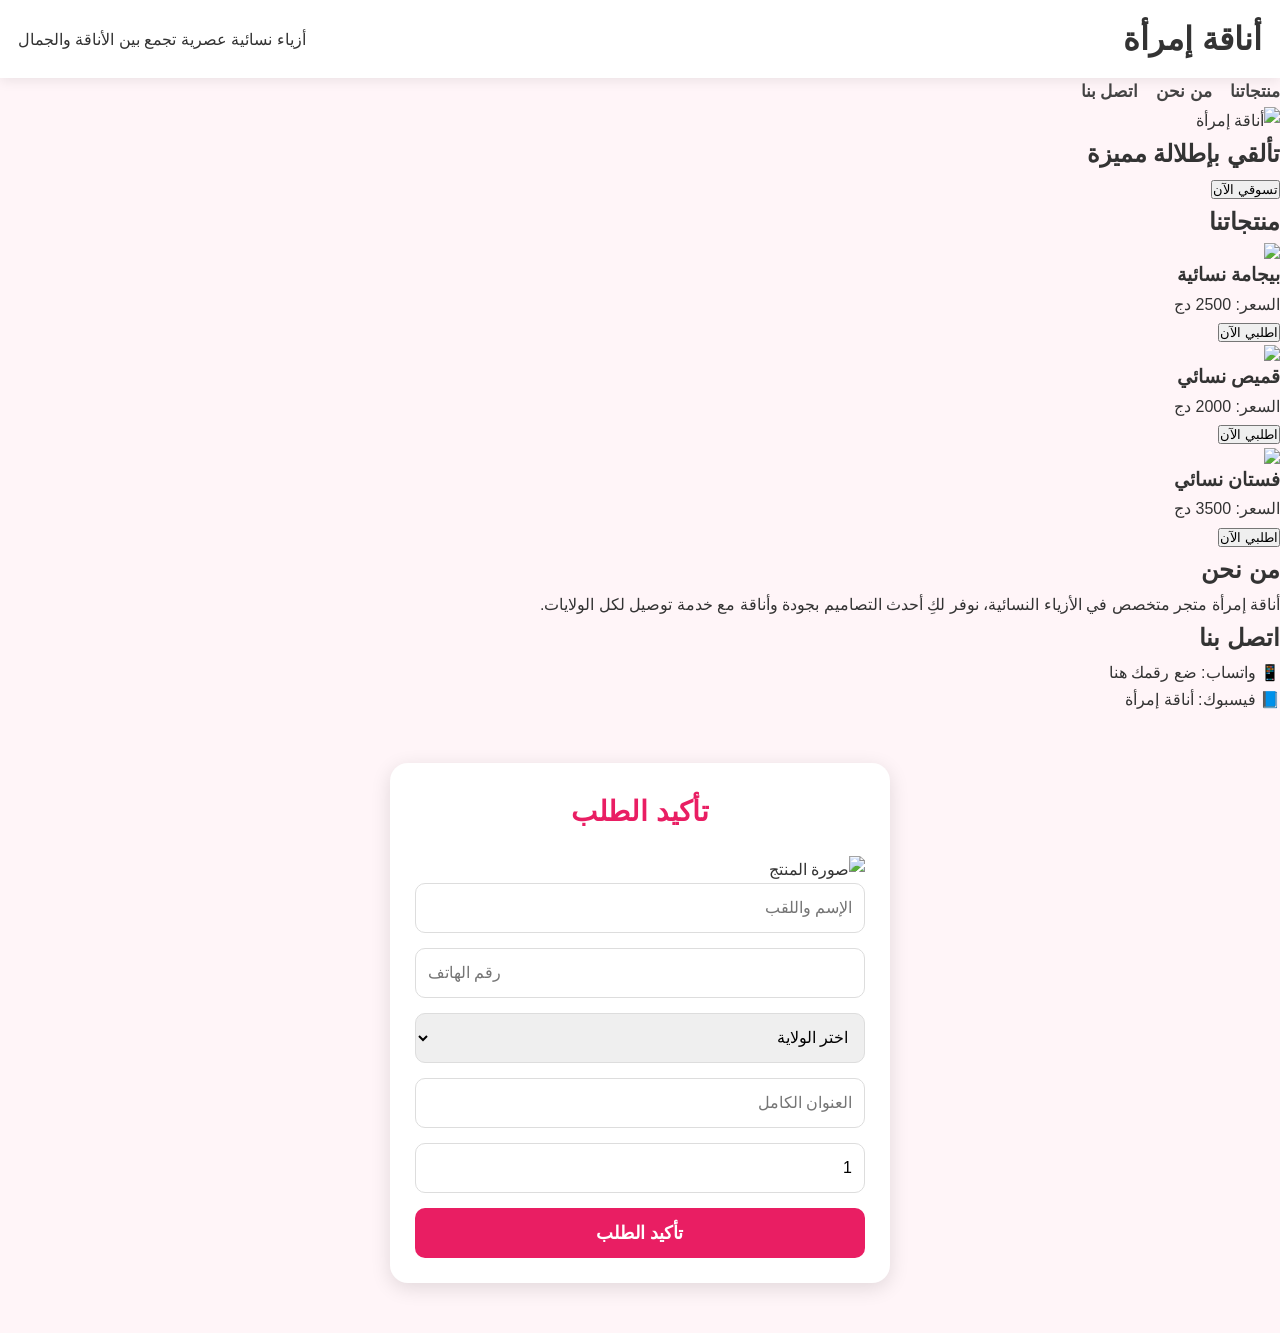
==== index.html @ 7400f2ed "Update index.html" ====
<!DOCTYPE html>
<html lang="ar" dir="rtl">

<head>
<meta charset="UTF-8">
<meta name="viewport" content="width=device-width, initial-scale=1.0">

<title>أناقة إمرأة</title>

<link rel="stylesheet" href="style.css">

</head>

<body>


<header class="header">

<h1>أناقة إمرأة</h1>

<p>
أزياء نسائية عصرية تجمع بين الأناقة والجمال
</p>

</header>



<nav>

<a href="#products">منتجاتنا</a>
<a href="#about">من نحن</a>
<a href="#contact">اتصل بنا</a>

</nav>



<section class="hero">

<img src="https://via.placeholder.com/600x400"
alt="أناقة إمرأة">

<h2>
تألقي بإطلالة مميزة
</h2>

<button onclick="goProducts()">
تسوقي الآن
</button>

</section>



<section id="products">

<h2>
منتجاتنا
</h2>


<div class="products-slider">


<div class="product-card">

<img src="https://via.placeholder.com/300">

<h3>
بيجامة نسائية
</h3>

<p>
السعر: 2500 دج
</p>

<button onclick="buy('بيجامة نسائية')">
اطلبي الآن
</button>

</div>


<div class="product-card">

<img src="https://via.placeholder.com/300">

<h3>
قميص نسائي
</h3>

<p>
السعر: 2000 دج
</p>

<button onclick="buy('قميص نسائي')">
اطلبي الآن
</button>

</div>


<div class="product-card">

<img src="https://via.placeholder.com/300">

<h3>
فستان نسائي
</h3>

<p>
السعر: 3500 دج
</p>

<button onclick="buy('فستان نسائي')">
اطلبي الآن
</button>

</div>


</div>

</section>
<section id="about" class="about">

<h2>من نحن</h2>

<p>
أناقة إمرأة متجر متخصص في الأزياء النسائية،
نوفر لكِ أحدث التصاميم بجودة وأناقة مع خدمة توصيل لكل الولايات.
</p>

</section>


<section id="contact" class="contact">

<h2>اتصل بنا</h2>

<p>📱 واتساب: ضع رقمك هنا</p>

<p>📘 فيسبوك: أناقة إمرأة</p>

</section>



<section id="order" class="order-box">

<h2>تأكيد الطلب</h2>


<img id="productImage"
src="https://via.placeholder.com/300"
alt="صورة المنتج">


<form id="orderForm">


<input type="text" id="name" placeholder="الإسم واللقب" required>


<input type="tel" id="phone" placeholder="رقم الهاتف" required>



<select id="wilaya" required>

<option value="">
اختر الولاية
</option>

<option>أدرار</option>
<option>الشلف</option>
<option>الأغواط</option>
<option>أم البواقي</option>
<option>باتنة</option>
<option>بجاية</option>
<option>بسكرة</option>
<option>بشار</option>
<option>البليدة</option>
<option>البويرة</option>
<option>تمنراست</option>
<option>تبسة</option>
<option>تلمسان</option>
<option>تيارت</option>
<option>تيزي وزو</option>
<option>الجزائر</option>
<option>الجلفة</option>
<option>جيجل</option>
<option>سطيف</option>
<option>سعيدة</option>
<option>سكيكدة</option>
<option>سيدي بلعباس</option>
<option>عنابة</option>
<option>قالمة</option>
<option>قسنطينة</option>
<option>المدية</option>
<option>مستغانم</option>
<option>المسيلة</option>
<option>معسكر</option>
<option>ورقلة</option>
<option>وهران</option>
<option>البيض</option>
<option>إليزي</option>
<option>برج بوعريريج</option>
<option>بومرداس</option>
<option>الطارف</option>
<option>تندوف</option>
<option>تيسمسيلت</option>
<option>الوادي</option>
<option>خنشلة</option>
<option>سوق أهراس</option>
<option>تيبازة</option>
<option>ميلة</option>
<option>عين الدفلى</option>
<option>النعامة</option>
<option>عين تموشنت</option>
<option>غرداية</option>
<option>غليزان</option>
<option>تيميمون</option>
<option>برج باجي مختار</option>
<option>أولاد جلال</option>
<option>بني عباس</option>
<option>عين صالح</option>
<option>عين قزام</option>
<option>تقرت</option>
<option>جانت</option>
<option>المغير</option>
<option>المنيعة</option>

</select>



<input type="text" id="address" placeholder="العنوان الكامل" required>


<input type="number" id="quantity" placeholder="الكمية" value="1" required>



<input type="hidden" id="product">



<button type="submit">
تأكيد الطلب
</button>


</form>


<!-- رسالة النجاح ستظهر هنا كنافذة فوق الاستمارة -->
<div id="successMessage">
✅ تم إرسال طلبك بنجاح
<br>
سنتصل بك قريباً
</div>


</section>
---- style.css ----
/* ===== إعدادات عامة ===== */

*{
    margin:0;
    padding:0;
    box-sizing:border-box;
    font-family:'Cairo',sans-serif;
}

body{
    background:#fff5f8;
    color:#333;
    direction:rtl;
    line-height:1.7;
}

img{
    max-width:100%;
    display:block;
}

a{
    text-decoration:none;
}

/* ===== الهيدر الجديد ===== */

header{
    position:sticky;
    top:0;
    z-index:1000;
    background:#fff;
    display:flex;
    justify-content:space-between;
    align-items:center;
    padding:12px 18px;
    box-shadow:0 3px 12px rgba(0,0,0,.08);
}

.logo h1{
    color:#e91e63;
    font-size:28px;
    margin:0;
    line-height:1;
}

.logo span{
    color:#777;
    font-size:13px;
}

nav{
    display:flex;
    gap:18px;
}

nav a{
    color:#444;
    font-size:17px;
    font-weight:700;
    transition:.3s;
}

nav a:hover{
    color:#e91e63;
}

@media (max-width:768px){

header{
    flex-direction:column;
    gap:10px;
}

nav{
    width:100%;
    justify-content:space-around;
    flex-wrap:wrap;
}

nav a{
    font-size:15px;
}
}

.thumbs{
    display:flex;
    flex-direction:column;
    gap:10px;
}

.thumbs img{
    width:80px;
    height:100px;
    object-fit:cover;
    border-radius:10px;
    cursor:pointer;
    border:2px solid transparent;
    transition:.3s;
}

.thumbs img:hover{
    border-color:#e91e63;
}

.main-image img{
    border-radius:18px;
    box-shadow:0 10px 25px rgba(0,0,0,.15);
}

.info h1{
    font-size:42px;
    margin-bottom:10px;
}

.price{
    color:#e91e63;
    font-size:36px;
    font-weight:bold;
    margin:20px 0;
}

.old-price{
    color:#999;
    text-decoration:line-through;
    margin-right:10px;
}
/* ===== استمارة الطلب ===== */

.order-box,
#order{
    width:90%;
    max-width:500px;
    margin:50px auto;
    background:#fff;
    padding:25px;
    border-radius:18px;
    box-shadow:0 5px 20px rgba(0,0,0,.12);
}

.order-box h2,
#order h2{
    text-align:center;
    color:#e91e63;
    margin-bottom:20px;
    font-size:28px;
}

#order form{
    display:flex;
    flex-direction:column;
    gap:15px;
}

#order input,
#order select{
    width:100%;
    height:50px;
    padding:12px;
    border:1px solid #ddd;
    border-radius:10px;
    font-size:16px;
    outline:none;
    transition:.3s;
}

#order input:focus,
#order select:focus{
    border-color:#e91e63;
}

#order button{
    width:100%;
    height:50px;
    background:#e91e63;
    color:#fff;
    border:none;
    border-radius:10px;
    font-size:18px;
    font-weight:bold;
    cursor:pointer;
    transition:.3s;
}

#order button:hover{
    background:#c2185b;
}

/* ===== رسالة النجاح ===== */

#successMessage{
    display:none;
    margin-top:20px;
    padding:20px;
    background:#e8ffe8;
    color:#28a745;
    text-align:center;
    border-radius:15px;
    font-size:20px;
    font-weight:bold;
}

/* ===== الفوتر ===== */

footer{
    margin-top:

.buy-btn{
    width:100%;
    padding:16px;
    border:none;
    border-radius:12px;
    background:#e91e63;
    color:#fff;
    font-size:20px;
    font-weight:bold;
    cursor:pointer;
    transition:.3s;
}

.buy-btn:hover{
    background:#c2185b;
}
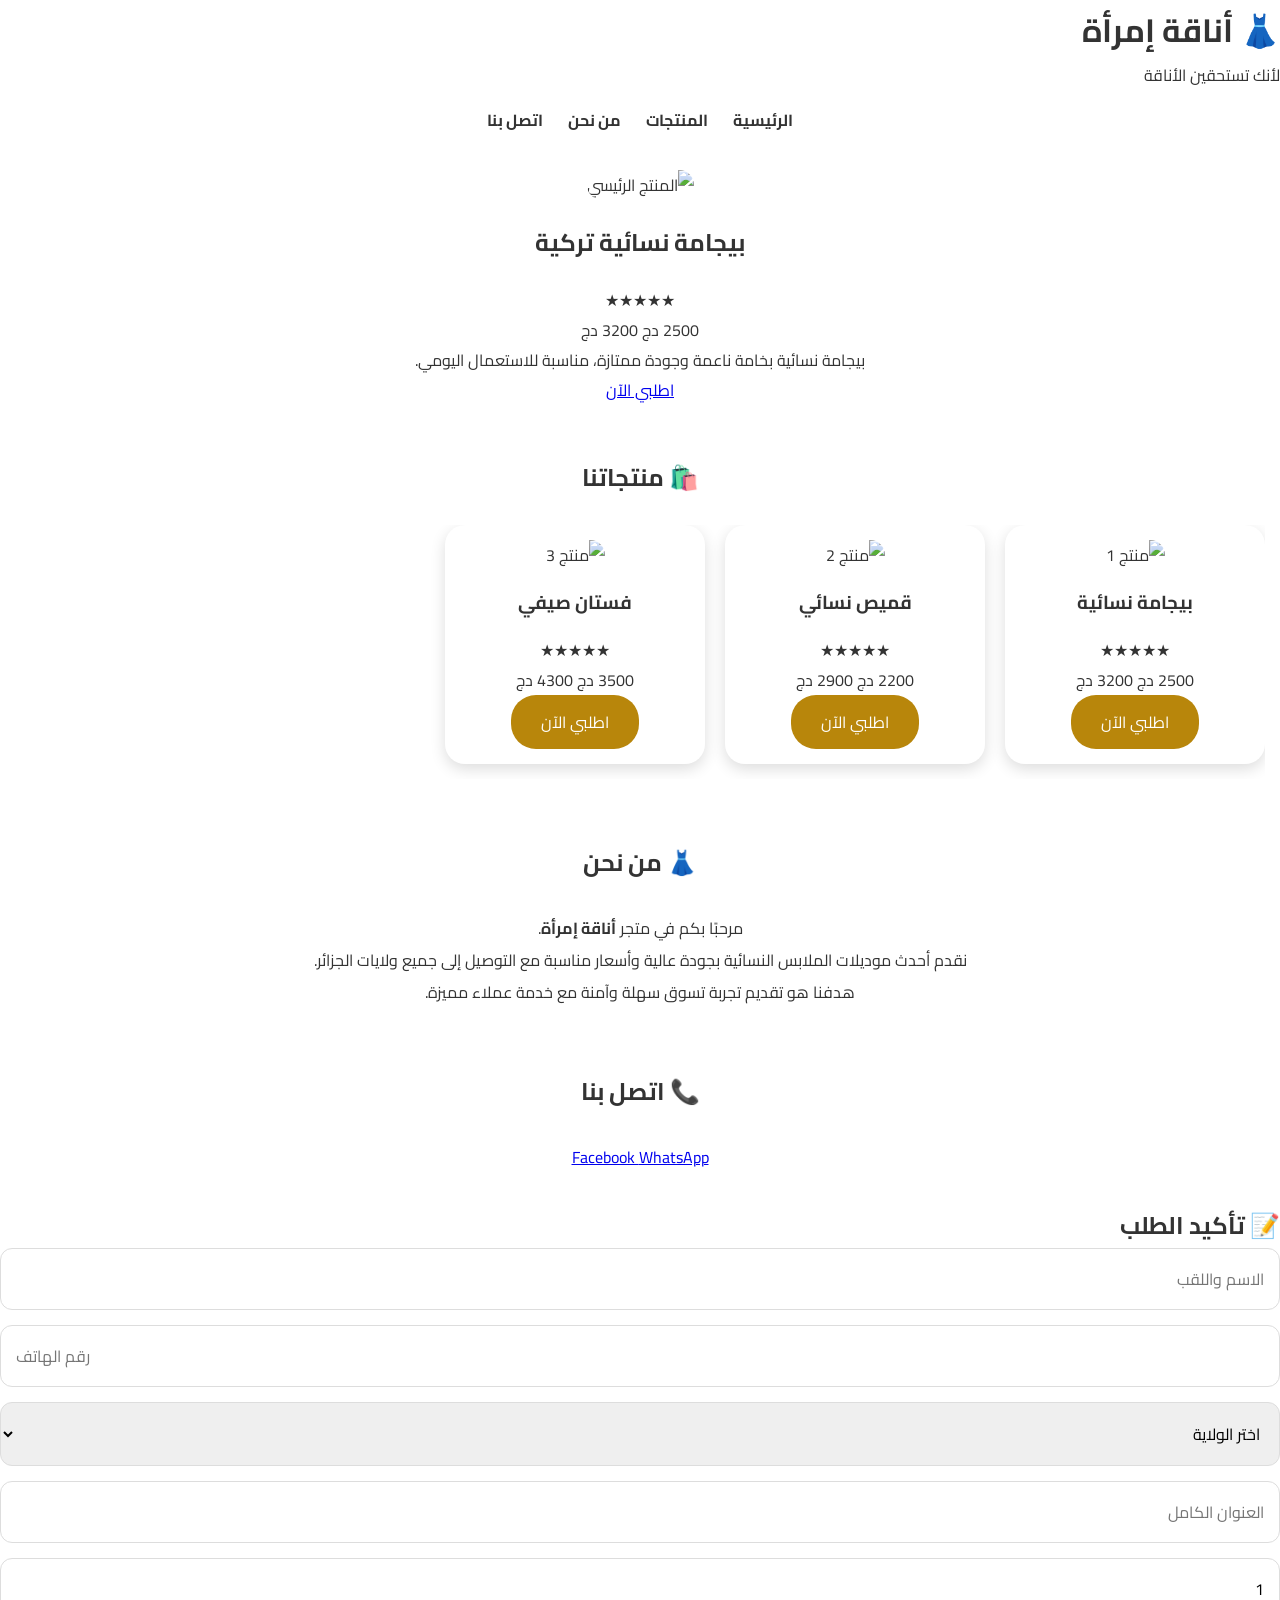
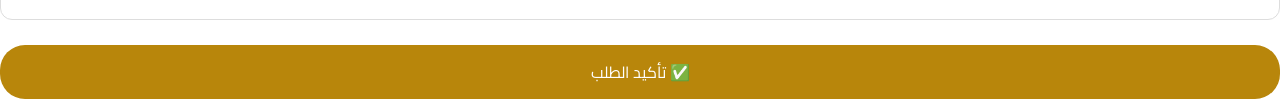
==== commit c440744e: "انشاء صفحة رئيسية" ====
--- a/index.html
+++ b/index.html
@@ -7,260 +7,304 @@
 
 <title>أناقة إمرأة</title>
 
+<link rel="preconnect" href="https://fonts.googleapis.com">
+<link rel="preconnect" href="https://fonts.gstatic.com" crossorigin>
+
+<link href="https://fonts.googleapis.com/css2?family=Cairo:wght@300;400;600;700;800&display=swap" rel="stylesheet">
+
 <link rel="stylesheet" href="style.css">
-
 </head>
 
 <body>
 
-
-<header class="header">
-
-<h1>أناقة إمرأة</h1>
+<header>
+
+<div class="logo">
+
+<h1>👗 أناقة إمرأة</h1>
+
+<p>لأنك تستحقين الأناقة</p>
+
+</div>
+
+<nav>
+
+<a href="#home">الرئيسية</a>
+
+<a href="#products">المنتجات</a>
+
+<a href="#about">من نحن</a>
+
+<a href="#contact">اتصل بنا</a>
+
+</nav>
+
+</header>
+
+<section id="home" class="hero">
+
+<div class="hero-image">
+
+<img src="images/product-main.jpg" alt="المنتج الرئيسي">
+
+</div>
+
+<div class="hero-content">
+
+<h2>بيجامة نسائية تركية</h2>
+
+<div class="stars">
+
+★★★★★
+
+</div>
+
+<div class="price">
+
+<span class="new-price">2500 دج</span>
+
+<span class="old-price">3200 دج</span>
+
+</div>
 
 <p>
-أزياء نسائية عصرية تجمع بين الأناقة والجمال
+
+بيجامة نسائية بخامة ناعمة وجودة ممتازة، مناسبة للاستعمال اليومي.
+
 </p>
 
-</header>
-
-
-
-<nav>
-
-<a href="#products">منتجاتنا</a>
-<a href="#about">من نحن</a>
-<a href="#contact">اتصل بنا</a>
-
-</nav>
-
-
-
-<section class="hero">
-
-<img src="https://via.placeholder.com/600x400"
-alt="أناقة إمرأة">
-
-<h2>
-تألقي بإطلالة مميزة
+<a href="#order" class="btn">
+
+اطلبي الآن
+
+</a>
+
+</div>
+
+</section>
+
+<section id="products">
+
+<h2 class="section-title">
+
+🛍️ منتجاتنا
+
 </h2>
 
-<button onclick="goProducts()">
-تسوقي الآن
+<div class="products-slider">
+<div class="product-card">
+    <img src="images/product1.jpg" alt="منتج 1">
+
+    <h3>بيجامة نسائية</h3>
+
+    <div class="stars">★★★★★</div>
+
+    <div class="price">
+        <span class="new-price">2500 دج</span>
+        <span class="old-price">3200 دج</span>
+    </div>
+
+    <button onclick="buy('بيجامة نسائية')">
+        اطلبي الآن
+    </button>
+</div>
+
+<div class="product-card">
+    <img src="images/product2.jpg" alt="منتج 2">
+
+    <h3>قميص نسائي</h3>
+
+    <div class="stars">★★★★★</div>
+
+    <div class="price">
+        <span class="new-price">2200 دج</span>
+        <span class="old-price">2900 دج</span>
+    </div>
+
+    <button onclick="buy('قميص نسائي')">
+        اطلبي الآن
+    </button>
+</div>
+
+<div class="product-card">
+    <img src="images/product3.jpg" alt="منتج 3">
+
+    <h3>فستان صيفي</h3>
+
+    <div class="stars">★★★★★</div>
+
+    <div class="price">
+        <span class="new-price">3500 دج</span>
+        <span class="old-price">4300 دج</span>
+    </div>
+
+    <button onclick="buy('فستان صيفي')">
+        اطلبي الآن
+    </button>
+</div>
+
+</div>
+
+</section>
+<section id="about" class="about">
+
+    <h2 class="section-title">👗 من نحن</h2>
+
+    <div class="about-box">
+
+        <p>
+            مرحبًا بكم في متجر <strong>أناقة إمرأة</strong>.
+        </p>
+
+        <p>
+            نقدم أحدث موديلات الملابس النسائية بجودة عالية وأسعار مناسبة مع التوصيل إلى جميع ولايات الجزائر.
+        </p>
+
+        <p>
+            هدفنا هو تقديم تجربة تسوق سهلة وآمنة مع خدمة عملاء مميزة.
+        </p>
+
+    </div>
+
+</section>
+
+<section id="contact" class="contact">
+
+    <h2 class="section-title">📞 اتصل بنا</h2>
+
+    <div class="contact-box">
+
+        <a href="#" class="contact-btn facebook">
+            Facebook
+        </a>
+
+        <a href="#" class="contact-btn whatsapp">
+            WhatsApp
+        </a>
+
+    </div>
+
+</section>
+
+<section id="order" class="order">
+
+    <h2 class="section-title">
+        📝 تأكيد الطلب
+    </h2>
+
+    <form id="orderForm">
+
+        <input
+            type="hidden"
+            id="product"
+            name="product">
+
+        <input
+            type="text"
+            id="name"
+            placeholder="الاسم واللقب"
+            required>
+
+        <input
+            type="tel"
+            id="phone"
+            placeholder="رقم الهاتف"
+            required>
+
+        <select
+            id="wilaya"
+            required>
+
+            <option value="">
+                اختر الولاية
+            </option>
+          <option>أدرار</option>
+          <option>الشلف</option>
+          <option>الأغواط</option>
+          <option>أم البواقي</option>
+          <option>باتنة</option>
+          <option>بجاية</option>
+          <option>بسكرة</option>
+          <option>بشار</option>
+          <option>البليدة</option>
+          <option>البويرة</option>
+          <option>تمنراست</option>
+          <option>تبسة</option>
+          <option>تلمسان</option>
+          <option>تيارت</option>
+          <option>تيزي وزو</option>
+          <option>الجزائر</option>
+          <option>الجلفة</option>
+          <option>جيجل</option>
+          <option>سطيف</option>
+          <option>سعيدة</option>
+          <option>سكيكدة</option>
+          <option>سيدي بلعباس</option>
+          <option>عنابة</option>
+          <option>قالمة</option>
+          <option>قسنطينة</option>
+          <option>المدية</option>
+          <option>مستغانم</option>
+          <option>المسيلة</option>
+          <option>معسكر</option>
+          <option>ورقلة</option>
+          <option>وهران</option>
+          <option>البيض</option>
+          <option>إليزي</option>
+          <option>برج بوعريريج</option>
+          <option>بومرداس</option>
+          <option>الطارف</option>
+          <option>تندوف</option>
+          <option>تيسمسيلت</option>
+          <option>الوادي</option>
+          <option>خنشلة</option>
+          <option>سوق أهراس</option>
+          <option>تيبازة</option>
+          <option>ميلة</option>
+          <option>عين الدفلى</option>
+          <option>النعامة</option>
+          <option>عين تموشنت</option>
+          <option>غرداية</option>
+          <option>غليزان</option>
+          <option>المغير</option>
+          <option>المنيعة</option>
+          <option>أولاد جلال</option>
+          <option>برج باجي مختار</option>
+          <option>بني عباس</option>
+          <option>تيميمون</option>
+          <option>تقرت</option>
+          <option>جانت</option>
+          <option>عين صالح</option>
+
+</select>
+
+<input
+type="text"
+id="address"
+placeholder="العنوان الكامل"
+required>
+
+<input
+type="number"
+id="quantity"
+placeholder="الكمية"
+value="1"
+min="1"
+required>
+
+<button type="submit" class="submit-btn">
+✅ تأكيد الطلب
 </button>
 
-</section>
-
-
-
-<section id="products">
-
-<h2>
-منتجاتنا
-</h2>
-
-
-<div class="products-slider">
-
-
-<div class="product-card">
-
-<img src="https://via.placeholder.com/300">
-
-<h3>
-بيجامة نسائية
-</h3>
-
-<p>
-السعر: 2500 دج
-</p>
-
-<button onclick="buy('بيجامة نسائية')">
-اطلبي الآن
-</button>
-
-</div>
-
-
-<div class="product-card">
-
-<img src="https://via.placeholder.com/300">
-
-<h3>
-قميص نسائي
-</h3>
-
-<p>
-السعر: 2000 دج
-</p>
-
-<button onclick="buy('قميص نسائي')">
-اطلبي الآن
-</button>
-
-</div>
-
-
-<div class="product-card">
-
-<img src="https://via.placeholder.com/300">
-
-<h3>
-فستان نسائي
-</h3>
-
-<p>
-السعر: 3500 دج
-</p>
-
-<button onclick="buy('فستان نسائي')">
-اطلبي الآن
-</button>
-
-</div>
-
-
-</div>
-
-</section>
-<section id="about" class="about">
-
-<h2>من نحن</h2>
-
-<p>
-أناقة إمرأة متجر متخصص في الأزياء النسائية،
-نوفر لكِ أحدث التصاميم بجودة وأناقة مع خدمة توصيل لكل الولايات.
-</p>
-
-</section>
-
-
-<section id="contact" class="contact">
-
-<h2>اتصل بنا</h2>
-
-<p>📱 واتساب: ضع رقمك هنا</p>
-
-<p>📘 فيسبوك: أناقة إمرأة</p>
-
-</section>
-
-
-
-<section id="order" class="order-box">
-
-<h2>تأكيد الطلب</h2>
-
-
-<img id="productImage"
-src="https://via.placeholder.com/300"
-alt="صورة المنتج">
-
-
-<form id="orderForm">
-
-
-<input type="text" id="name" placeholder="الإسم واللقب" required>
-
-
-<input type="tel" id="phone" placeholder="رقم الهاتف" required>
-
-
-
-<select id="wilaya" required>
-
-<option value="">
-اختر الولاية
-</option>
-
-<option>أدرار</option>
-<option>الشلف</option>
-<option>الأغواط</option>
-<option>أم البواقي</option>
-<option>باتنة</option>
-<option>بجاية</option>
-<option>بسكرة</option>
-<option>بشار</option>
-<option>البليدة</option>
-<option>البويرة</option>
-<option>تمنراست</option>
-<option>تبسة</option>
-<option>تلمسان</option>
-<option>تيارت</option>
-<option>تيزي وزو</option>
-<option>الجزائر</option>
-<option>الجلفة</option>
-<option>جيجل</option>
-<option>سطيف</option>
-<option>سعيدة</option>
-<option>سكيكدة</option>
-<option>سيدي بلعباس</option>
-<option>عنابة</option>
-<option>قالمة</option>
-<option>قسنطينة</option>
-<option>المدية</option>
-<option>مستغانم</option>
-<option>المسيلة</option>
-<option>معسكر</option>
-<option>ورقلة</option>
-<option>وهران</option>
-<option>البيض</option>
-<option>إليزي</option>
-<option>برج بوعريريج</option>
-<option>بومرداس</option>
-<option>الطارف</option>
-<option>تندوف</option>
-<option>تيسمسيلت</option>
-<option>الوادي</option>
-<option>خنشلة</option>
-<option>سوق أهراس</option>
-<option>تيبازة</option>
-<option>ميلة</option>
-<option>عين الدفلى</option>
-<option>النعامة</option>
-<option>عين تموشنت</option>
-<option>غرداية</option>
-<option>غليزان</option>
-<option>تيميمون</option>
-<option>برج باجي مختار</option>
-<option>أولاد جلال</option>
-<option>بني عباس</option>
-<option>عين صالح</option>
-<option>عين قزام</option>
-<option>تقرت</option>
-<option>جانت</option>
-<option>المغير</option>
-<option>المنيعة</option>
-
-</select>
-
-
-
-<input type="text" id="address" placeholder="العنوان الكامل" required>
-
-
-<input type="number" id="quantity" placeholder="الكمية" value="1" required>
-
-
-
-<input type="hidden" id="product">
-
-
-
-<button type="submit">
-تأكيد الطلب
-</button>
-
+<div id="successMessage" class="success-message">
+✅ تم إرسال طلبك بنجاح
+</div>
 
 </form>
 
-
-<!-- رسالة النجاح ستظهر هنا كنافذة فوق الاستمارة -->
-<div id="successMessage">
-✅ تم إرسال طلبك بنجاح
-<br>
-سنتصل بك قريباً
-</div>
-
-
-</section>+</section>
+
+<script src="script.js"></script>
+
+</body>
+</html>
--- a/style.css
+++ b/style.css
@@ -1,223 +1,223 @@
-/* ===== إعدادات عامة ===== */
-
 *{
     margin:0;
     padding:0;
     box-sizing:border-box;
-    font-family:'Cairo',sans-serif;
+    font-family:"Cairo", sans-serif;
 }
 
 body{
-    background:#fff5f8;
+    direction:rtl;
+    background:#fff;
     color:#333;
-    direction:rtl;
-    line-height:1.7;
-}
-
-img{
-    max-width:100%;
-    display:block;
-}
-
-a{
-    text-decoration:none;
-}
-
-/* ===== الهيدر الجديد ===== */
-
-header{
-    position:sticky;
-    top:0;
-    z-index:1000;
-    background:#fff;
-    display:flex;
-    justify-content:space-between;
-    align-items:center;
-    padding:12px 18px;
-    box-shadow:0 3px 12px rgba(0,0,0,.08);
-}
-
-.logo h1{
-    color:#e91e63;
-    font-size:28px;
-    margin:0;
-    line-height:1;
-}
-
-.logo span{
-    color:#777;
-    font-size:13px;
-}
+}
+
+
+.header{
+    text-align:center;
+    padding:30px 15px;
+    background:#f8e6ea;
+}
+
+.header h1{
+    font-size:40px;
+    color:#b8860b;
+}
+
+.header p{
+    margin-top:10px;
+    font-size:18px;
+}
+
 
 nav{
     display:flex;
-    gap:18px;
+    justify-content:center;
+    gap:25px;
+    padding:15px;
+    background:white;
 }
 
 nav a{
-    color:#444;
-    font-size:17px;
-    font-weight:700;
-    transition:.3s;
-}
-
-nav a:hover{
-    color:#e91e63;
-}
-
-@media (max-width:768px){
-
-header{
-    flex-direction:column;
-    gap:10px;
-}
-
-nav{
+    text-decoration:none;
+    color:#333;
+    font-weight:bold;
+}
+
+
+
+.hero{
+    text-align:center;
+    padding:20px;
+}
+
+.hero img{
+    width:90%;
+    max-width:600px;
+    border-radius:20px;
+}
+
+.hero h2{
+    margin:20px;
+}
+
+
+button{
+    background:#b8860b;
+    color:white;
+    border:none;
+    padding:12px 30px;
+    border-radius:25px;
+    cursor:pointer;
+    font-size:16px;
+}
+
+
+
+#products{
+    padding:30px 15px;
+}
+
+
+#products h2,
+.about h2,
+.contact h2,
+.order-box h2{
+    text-align:center;
+    margin-bottom:25px;
+}
+
+
+
+.products-slider{
+    display:flex;
+    gap:20px;
+    overflow-x:auto;
+    scroll-behavior:smooth;
+    padding-bottom:15px;
+}
+
+
+.products-slider::-webkit-scrollbar{
+    display:none;
+}
+
+
+.product-card{
+    min-width:260px;
+    background:white;
+    border-radius:20px;
+    box-shadow:0 5px 15px #ddd;
+    padding:15px;
+    text-align:center;
+}
+
+
+.product-card img{
     width:100%;
-    justify-content:space-around;
-    flex-wrap:wrap;
-}
-
-nav a{
-    font-size:15px;
-}
-}
-
-.thumbs{
-    display:flex;
-    flex-direction:column;
-    gap:10px;
-}
-
-.thumbs img{
-    width:80px;
-    height:100px;
-    object-fit:cover;
-    border-radius:10px;
-    cursor:pointer;
-    border:2px solid transparent;
-    transition:.3s;
-}
-
-.thumbs img:hover{
-    border-color:#e91e63;
-}
-
-.main-image img{
-    border-radius:18px;
-    box-shadow:0 10px 25px rgba(0,0,0,.15);
-}
-
-.info h1{
-    font-size:42px;
-    margin-bottom:10px;
-}
-
-.price{
-    color:#e91e63;
-    font-size:36px;
-    font-weight:bold;
-    margin:20px 0;
-}
-
-.old-price{
-    color:#999;
-    text-decoration:line-through;
-    margin-right:10px;
-}
-/* ===== استمارة الطلب ===== */
-
-.order-box,
-#order{
-    width:90%;
-    max-width:500px;
-    margin:50px auto;
-    background:#fff;
+    border-radius:15px;
+}
+
+
+.product-card h3{
+    margin:15px 0;
+}
+
+
+
+.about,
+.contact{
+    padding:30px 20px;
+    text-align:center;
+    line-height:2;
+}
+
+
+
+.order-box{
+    margin:20px;
     padding:25px;
-    border-radius:18px;
-    box-shadow:0 5px 20px rgba(0,0,0,.12);
-}
-
-.order-box h2,
-#order h2{
-    text-align:center;
-    color:#e91e63;
-    margin-bottom:20px;
-    font-size:28px;
-}
-
-#order form{
+    border-radius:20px;
+    box-shadow:0 5px 20px #ddd;
+    position:relative;
+}
+
+
+
+#productImage{
+    display:block;
+    width:250px;
+    max-width:90%;
+    margin:0 auto 20px;
+    border-radius:15px;
+}
+
+
+
+form{
     display:flex;
     flex-direction:column;
     gap:15px;
 }
 
-#order input,
-#order select{
-    width:100%;
-    height:50px;
-    padding:12px;
+
+input,
+select{
+    padding:15px;
+    border-radius:12px;
     border:1px solid #ddd;
-    border-radius:10px;
     font-size:16px;
-    outline:none;
-    transition:.3s;
-}
-
-#order input:focus,
-#order select:focus{
-    border-color:#e91e63;
-}
-
-#order button{
-    width:100%;
-    height:50px;
-    background:#e91e63;
-    color:#fff;
-    border:none;
-    border-radius:10px;
-    font-size:18px;
-    font-weight:bold;
-    cursor:pointer;
-    transition:.3s;
-}
-
-#order button:hover{
-    background:#c2185b;
-}
-
-/* ===== رسالة النجاح ===== */
+}
+
+
+form button{
+    margin-top:10px;
+}
+
+
 
 #successMessage{
+
     display:none;
-    margin-top:20px;
-    padding:20px;
-    background:#e8ffe8;
-    color:#28a745;
-    text-align:center;
-    border-radius:15px;
+
+    position:fixed;
+
+    top:50%;
+    left:50%;
+
+    transform:translate(-50%,-50%);
+
+    background:white;
+
+    padding:30px;
+
+    border-radius:20px;
+
+    box-shadow:0 5px 30px #aaa;
+
+    text-align:center;
+
     font-size:20px;
-    font-weight:bold;
-}
-
-/* ===== الفوتر ===== */
-
-footer{
-    margin-top:
-
-.buy-btn{
-    width:100%;
-    padding:16px;
-    border:none;
-    border-radius:12px;
-    background:#e91e63;
-    color:#fff;
-    font-size:20px;
-    font-weight:bold;
-    cursor:pointer;
-    transition:.3s;
-}
-
-.buy-btn:hover{
-    background:#c2185b;
+
+    color:green;
+
+    z-index:999;
+
+}
+
+
+
+@media(max-width:600px){
+
+.header h1{
+    font-size:32px;
+}
+
+nav{
+    gap:10px;
+}
+
+.product-card{
+    min-width:230px;
+}
+
 }
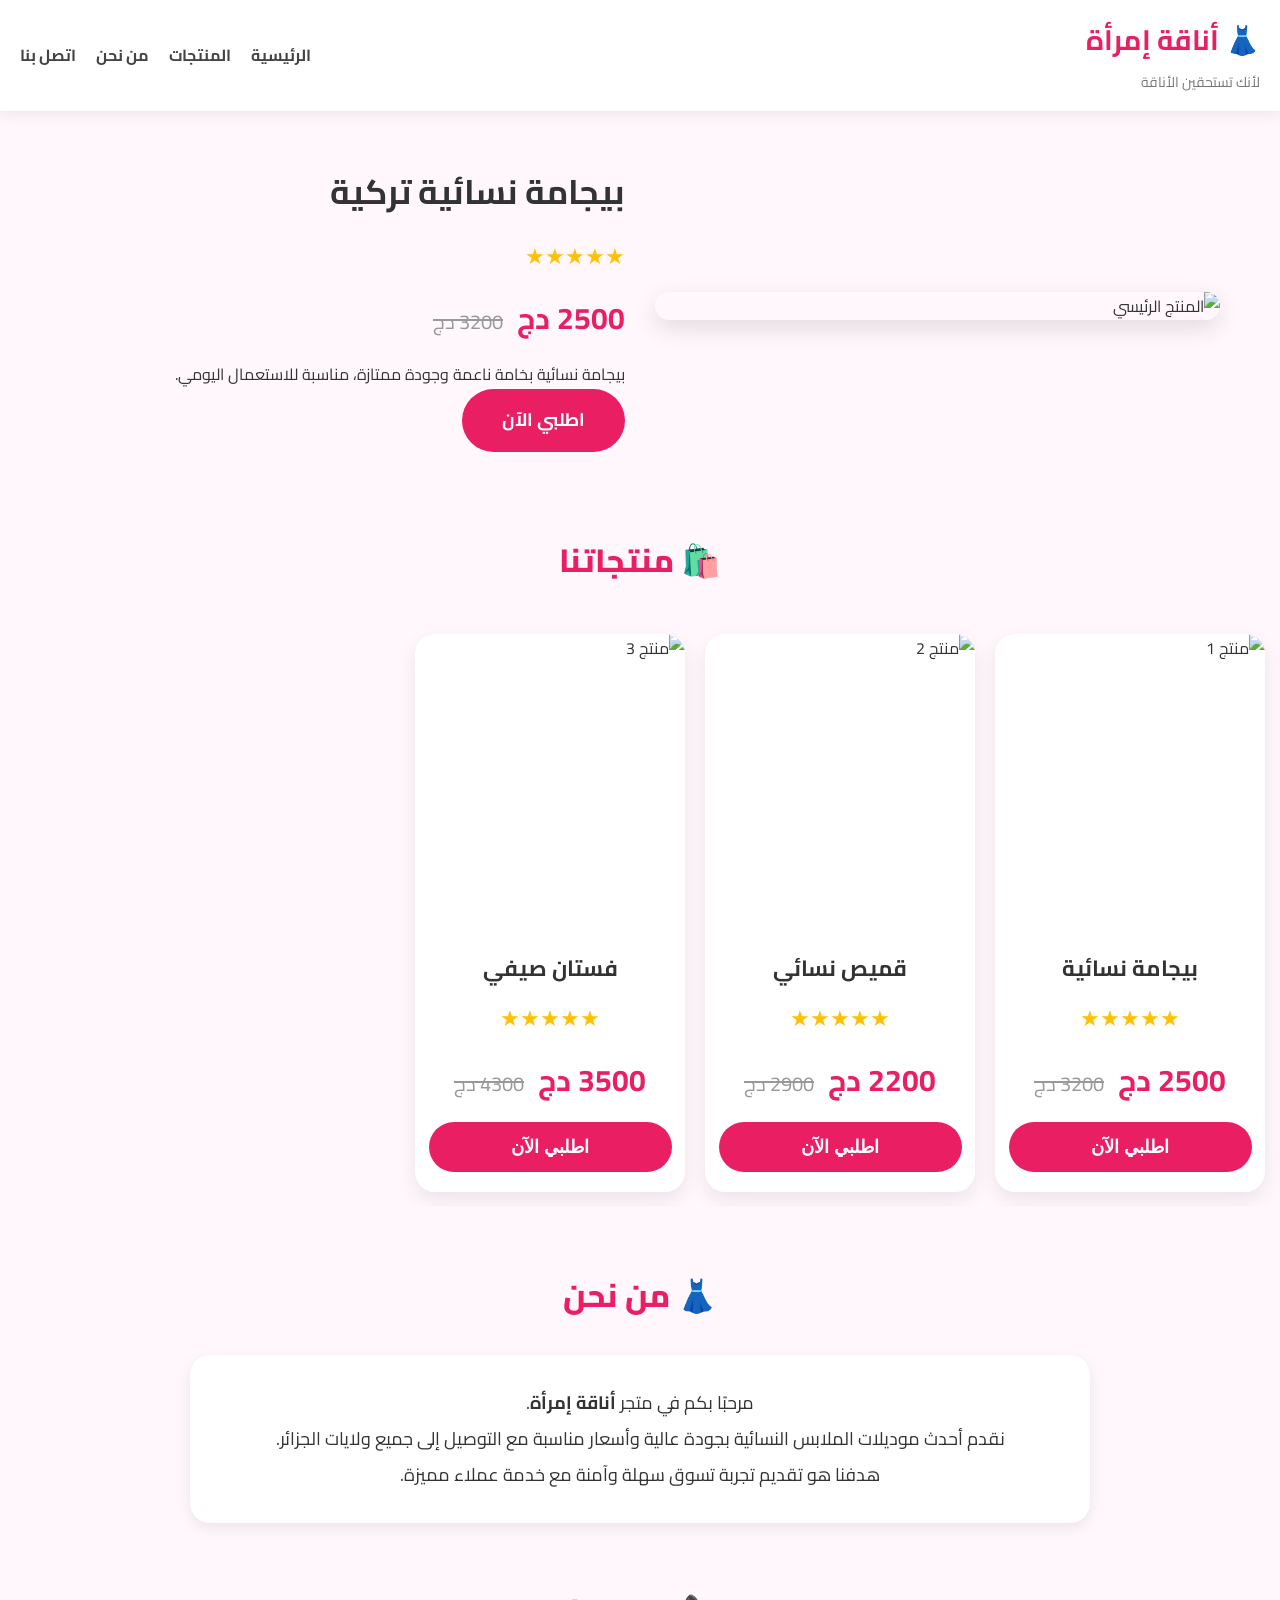
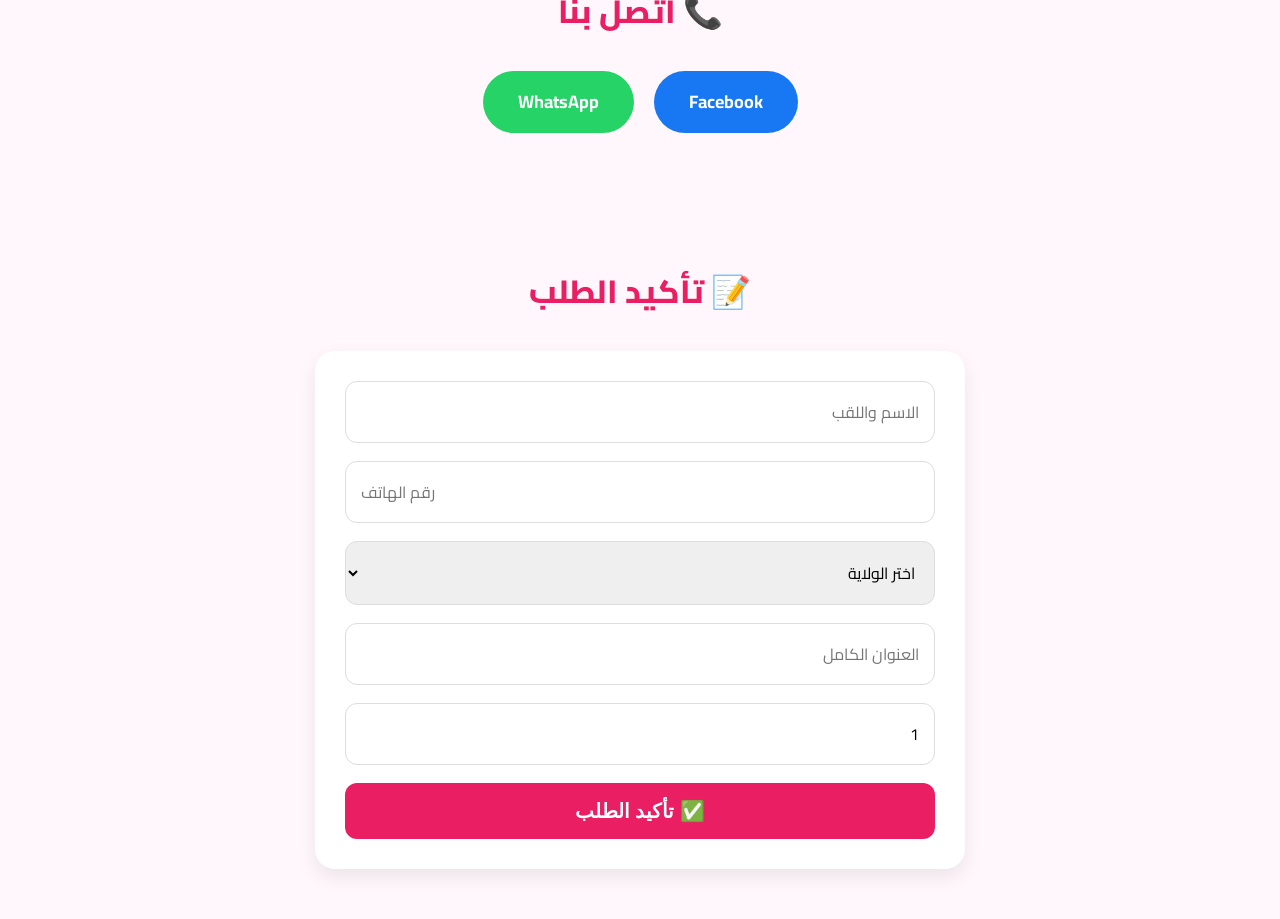
==== commit 1f394016: "Update index.html" ====
--- a/index.html
+++ b/index.html
@@ -296,12 +296,11 @@
 ✅ تأكيد الطلب
 </button>
 
+</form>
 <div id="successMessage" class="success-message">
 ✅ تم إرسال طلبك بنجاح
 </div>
 
-</form>
-
 </section>
 
 <script src="script.js"></script>
--- a/style.css
+++ b/style.css
@@ -1,223 +1,426 @@
+/* ==========================
+   أناقة إمرأة
+========================== */
+
 *{
-    margin:0;
-    padding:0;
-    box-sizing:border-box;
-    font-family:"Cairo", sans-serif;
+margin:0;
+padding:0;
+box-sizing:border-box;
+}
+
+html{
+scroll-behavior:smooth;
 }
 
 body{
-    direction:rtl;
-    background:#fff;
-    color:#333;
-}
-
-
-.header{
+font-family:'Cairo',sans-serif;
+background:#fff7fb;
+color:#333;
+line-height:1.8;
+overflow-x:hidden;
+}
+
+/* Header */
+
+header{
+position:sticky;
+top:0;
+z-index:1000;
+background:#ffffff;
+padding:15px 20px;
+display:flex;
+justify-content:space-between;
+align-items:center;
+box-shadow:0 3px 15px rgba(0,0,0,.08);
+}
+
+.logo h1{
+font-size:28px;
+color:#e91e63;
+}
+
+.logo p{
+font-size:14px;
+color:#777;
+margin-top:5px;
+}
+
+nav{
+display:flex;
+gap:20px;
+}
+
+nav a{
+text-decoration:none;
+color:#444;
+font-weight:700;
+transition:.3s;
+}
+
+nav a:hover{
+color:#e91e63;
+}
+
+/* Hero */
+
+.hero{
+max-width:1200px;
+margin:30px auto;
+padding:20px;
+display:flex;
+flex-wrap:wrap;
+align-items:center;
+gap:30px;
+}
+
+.hero-image{
+flex:1;
+min-width:300px;
+}
+
+.hero-image img{
+width:100%;
+border-radius:20px;
+display:block;
+box-shadow:0 8px 25px rgba(0,0,0,.12);
+}
+
+.hero-content{
+flex:1;
+min-width:300px;
+}
+
+.hero-content h2{
+font-size:34px;
+margin-bottom:15px;
+}
+
+.stars{
+font-size:22px;
+color:#ffc107;
+margin-bottom:10px;
+}
+
+.price{
+margin:15px 0;
+}
+
+.new-price{
+font-size:30px;
+font-weight:bold;
+color:#e91e63;
+margin-left:10px;
+}
+
+.old-price{
+text-decoration:line-through;
+color:#999;
+font-size:20px;
+}
+
+.btn{
+display:inline-block;
+background:#e91e63;
+color:#fff;
+padding:15px 40px;
+border-radius:40px;
+text-decoration:none;
+font-size:18px;
+font-weight:bold;
+transition:.3s;
+}
+
+.btn:hover{
+background:#c2185b;
+transform:scale(1.05);
+}
+/*==========================
+  عنوان الأقسام
+==========================*/
+
+.section-title{
+text-align:center;
+font-size:32px;
+color:#e91e63;
+margin:60px 0 30px;
+font-weight:800;
+}
+
+/*==========================
+  قسم المنتجات
+==========================*/
+
+.products-slider{
+display:flex;
+gap:20px;
+overflow-x:auto;
+padding:15px;
+scroll-behavior:smooth;
+-webkit-overflow-scrolling:touch;
+}
+
+.products-slider::-webkit-scrollbar{
+display:none;
+}
+
+.product-card{
+min-width:270px;
+max-width:270px;
+background:#fff;
+border-radius:20px;
+overflow:hidden;
+box-shadow:0 8px 20px rgba(0,0,0,.08);
+transition:.3s;
+flex-shrink:0;
+}
+
+.product-card:hover{
+transform:translateY(-8px);
+}
+
+.product-card img{
+width:100%;
+height:300px;
+object-fit:cover;
+display:block;
+}
+
+.product-card h3{
+padding:15px 15px 5px;
+font-size:22px;
+text-align:center;
+}
+
+.product-card .stars{
+text-align:center;
+margin:5px 0;
+}
+
+.product-card .price{
+text-align:center;
+margin-bottom:15px;
+}
+
+.product-card button{
+width:90%;
+margin:15px auto 20px;
+display:block;
+border:none;
+background:#e91e63;
+color:#fff;
+padding:14px;
+border-radius:40px;
+font-size:18px;
+font-weight:bold;
+cursor:pointer;
+transition:.3s;
+}
+
+.product-card button:hover{
+background:#c2185b;
+transform:scale(1.03);
+}
+/*==========================
+   من نحن
+==========================*/
+
+.about-box{
+max-width:900px;
+margin:0 auto;
+background:#fff;
+padding:30px;
+border-radius:20px;
+box-shadow:0 5px 15px rgba(0,0,0,.08);
+text-align:center;
+font-size:18px;
+line-height:2;
+}
+
+/*==========================
+   اتصل بنا
+==========================*/
+
+.contact-box{
+display:flex;
+justify-content:center;
+gap:20px;
+flex-wrap:wrap;
+margin-bottom:50px;
+}
+
+.contact-btn{
+text-decoration:none;
+padding:15px 35px;
+border-radius:40px;
+font-size:18px;
+font-weight:bold;
+color:#fff;
+transition:.3s;
+}
+
+.facebook{
+background:#1877f2;
+}
+
+.whatsapp{
+background:#25d366;
+}
+
+.contact-btn:hover{
+transform:scale(1.05);
+}
+
+/*==========================
+   استمارة الطلب
+==========================*/
+
+.order{
+padding:20px;
+}
+
+#orderForm{
+max-width:650px;
+margin:30px auto;
+background:#fff;
+padding:30px;
+border-radius:20px;
+box-shadow:0 8px 20px rgba(0,0,0,.08);
+}
+
+#orderForm input,
+#orderForm select{
+width:100%;
+padding:15px;
+margin-bottom:18px;
+border:1px solid #ddd;
+border-radius:12px;
+font-size:16px;
+font-family:'Cairo',sans-serif;
+}
+
+.submit-btn{
+width:100%;
+padding:16px;
+border:none;
+border-radius:12px;
+background:#e91e63;
+color:#fff;
+font-size:20px;
+font-weight:bold;
+cursor:pointer;
+transition:.3s;
+}
+
+.submit-btn:hover{
+background:#c2185b;
+}
+/*==========================
+  رسالة النجاح
+==========================*/
+
+.success-message{
+display:none;
+position:fixed;
+top:50%;
+left:50%;
+transform:translate(-50%,-50%);
+width:80%;
+max-width:350px;
+text-align:center;
+padding:30px 20px;
+background:#d4edda;
+color:#155724;
+border-radius:15px;
+font-size:25px;
+font-weight:bold;
+box-shadow:0 5px 20px rgba(0,0,0,0.2);
+z-index:9999;
+animation:fadeIn .4s;
+}
+
+@keyframes fadeIn{
+from{
+opacity:0;
+transform:translateY(10px);
+}
+to{
+opacity:1;
+transform:translateY(0);
+}
+}
+
+/*==========================
+  Responsive
+==========================*/
+
+@media (max-width:768px){
+
+header{
+flex-direction:column;
+gap:15px;
+padding:15px;
+}
+
+nav{
+width:100%;
+justify-content:center;
+flex-wrap:wrap;
+gap:15px;
+}
+
+.hero{
+flex-direction:column;
+padding:15px;
+}
+
+.hero-content h2{
+font-size:28px;
+text-align:center;
+}
+
+.hero-content{
+text-align:center;
+}
+
+.btn{
+width:100%;
+text-align:center;
+}
+
+.product-card{
+min-width:240px;
+max-width:240px;
+}
+
+.section-title{
+font-size:28px;
+}
+
+.logo h1{
+font-size:24px;
+}
+
+.logo p{
+font-size:13px;
+}
+
+}
+
+#successMessage{
+    display:none;
+    position:fixed !important;
+    top:50% !important;
+    left:50% !important;
+    transform:translate(-50%,-50%) !important;
+    width:90% !important;
+    max-width:400px;
     text-align:center;
-    padding:30px 15px;
-    background:#f8e6ea;
-}
-
-.header h1{
-    font-size:40px;
-    color:#b8860b;
-}
-
-.header p{
-    margin-top:10px;
-    font-size:18px;
-}
-
-
-nav{
-    display:flex;
-    justify-content:center;
-    gap:25px;
-    padding:15px;
-    background:white;
-}
-
-nav a{
-    text-decoration:none;
-    color:#333;
+    padding:35px 20px !important;
+    background:#d4edda !important;
+    color:#155724 !important;
+    border-radius:15px !important;
+    font-size:28px !important;
     font-weight:bold;
-}
-
-
-
-.hero{
-    text-align:center;
-    padding:20px;
-}
-
-.hero img{
-    width:90%;
-    max-width:600px;
-    border-radius:20px;
-}
-
-.hero h2{
-    margin:20px;
-}
-
-
-button{
-    background:#b8860b;
-    color:white;
-    border:none;
-    padding:12px 30px;
-    border-radius:25px;
-    cursor:pointer;
-    font-size:16px;
-}
-
-
-
-#products{
-    padding:30px 15px;
-}
-
-
-#products h2,
-.about h2,
-.contact h2,
-.order-box h2{
-    text-align:center;
-    margin-bottom:25px;
-}
-
-
-
-.products-slider{
-    display:flex;
-    gap:20px;
-    overflow-x:auto;
-    scroll-behavior:smooth;
-    padding-bottom:15px;
-}
-
-
-.products-slider::-webkit-scrollbar{
-    display:none;
-}
-
-
-.product-card{
-    min-width:260px;
-    background:white;
-    border-radius:20px;
-    box-shadow:0 5px 15px #ddd;
-    padding:15px;
-    text-align:center;
-}
-
-
-.product-card img{
-    width:100%;
-    border-radius:15px;
-}
-
-
-.product-card h3{
-    margin:15px 0;
-}
-
-
-
-.about,
-.contact{
-    padding:30px 20px;
-    text-align:center;
-    line-height:2;
-}
-
-
-
-.order-box{
-    margin:20px;
-    padding:25px;
-    border-radius:20px;
-    box-shadow:0 5px 20px #ddd;
-    position:relative;
-}
-
-
-
-#productImage{
-    display:block;
-    width:250px;
-    max-width:90%;
-    margin:0 auto 20px;
-    border-radius:15px;
-}
-
-
-
-form{
-    display:flex;
-    flex-direction:column;
-    gap:15px;
-}
-
-
-input,
-select{
-    padding:15px;
-    border-radius:12px;
-    border:1px solid #ddd;
-    font-size:16px;
-}
-
-
-form button{
-    margin-top:10px;
-}
-
-
-
-#successMessage{
-
-    display:none;
-
-    position:fixed;
-
-    top:50%;
-    left:50%;
-
-    transform:translate(-50%,-50%);
-
-    background:white;
-
-    padding:30px;
-
-    border-radius:20px;
-
-    box-shadow:0 5px 30px #aaa;
-
-    text-align:center;
-
-    font-size:20px;
-
-    color:green;
-
-    z-index:999;
-
-}
-
-
-
-@media(max-width:600px){
-
-.header h1{
-    font-size:32px;
-}
-
-nav{
-    gap:10px;
-}
-
-.product-card{
-    min-width:230px;
-}
-
+    z-index:99999 !important;
+    box-shadow:0 10px 30px rgba(0,0,0,.3);
 }
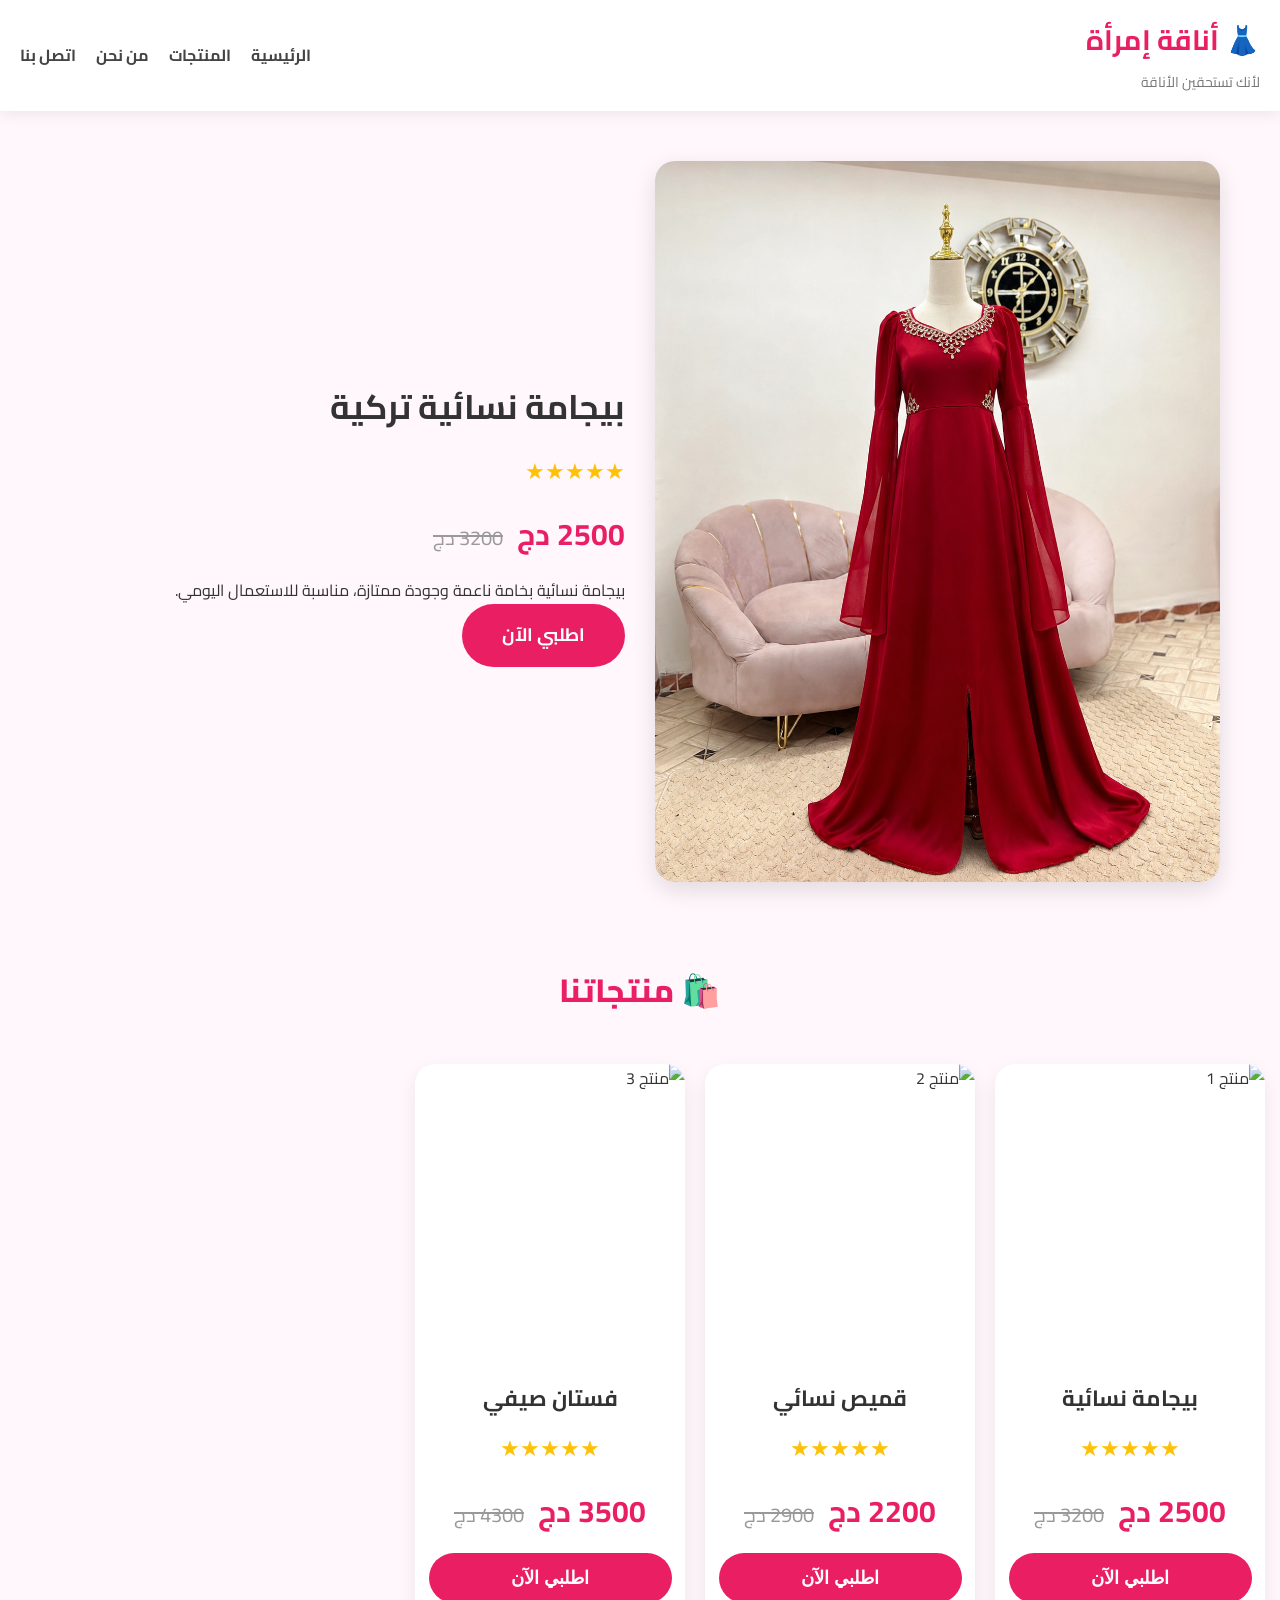
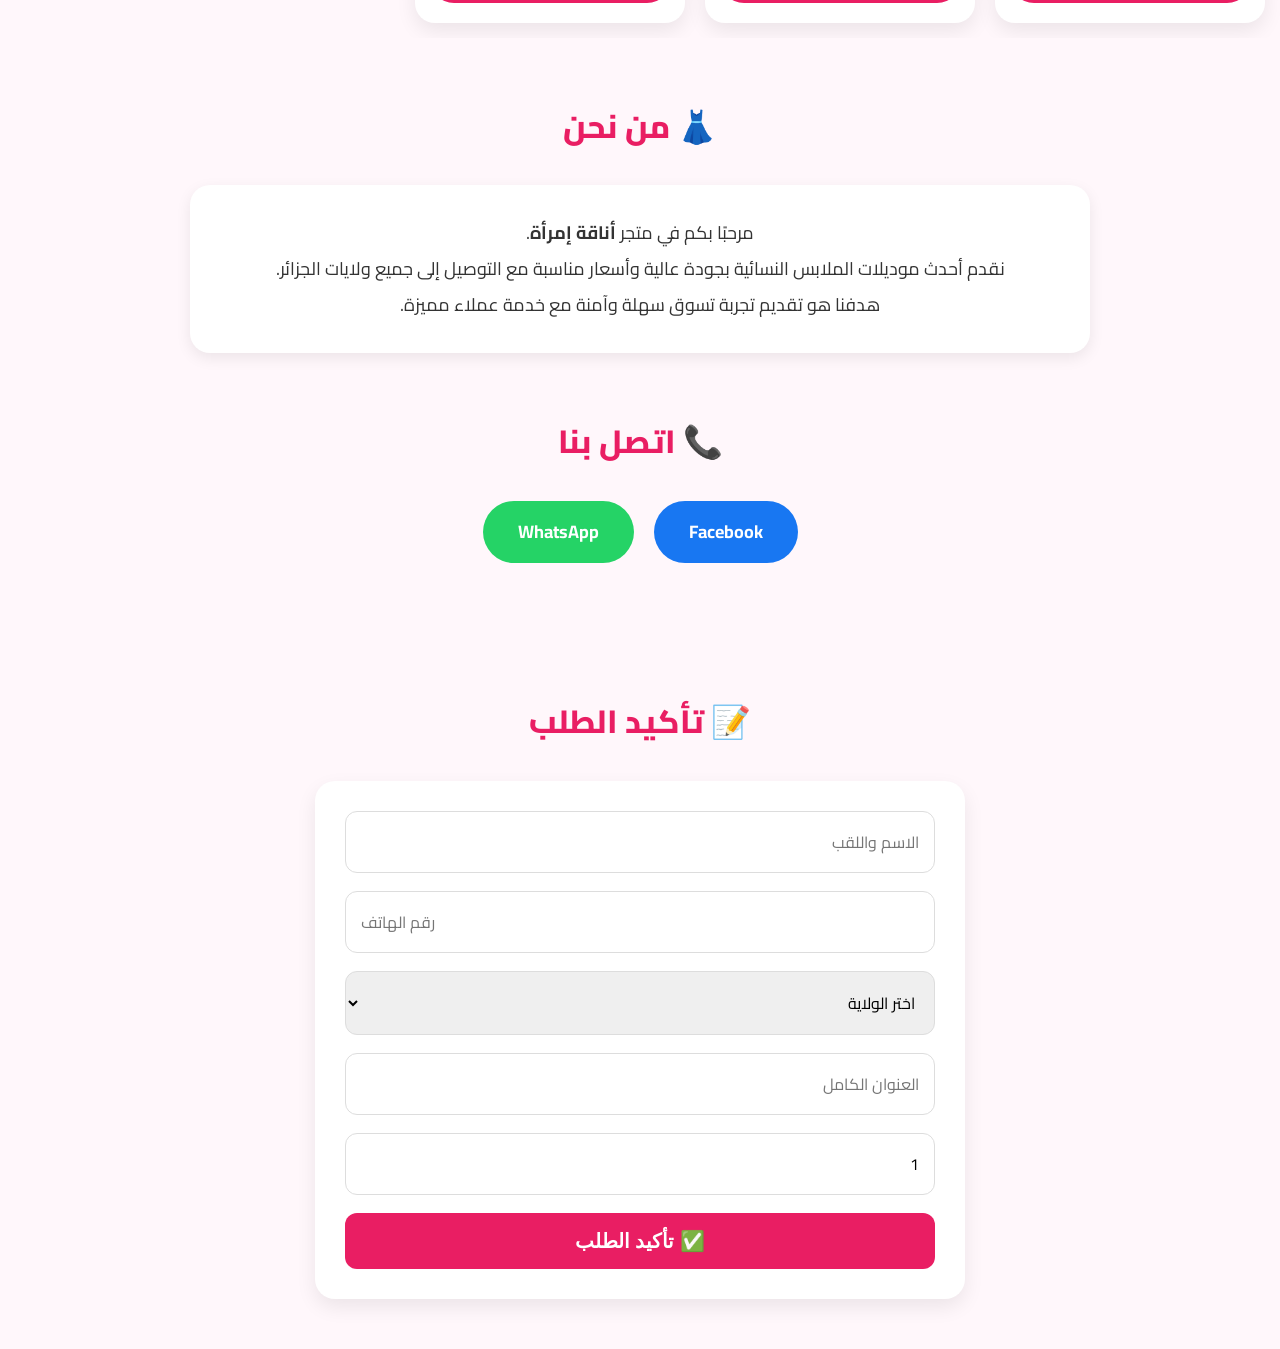
==== commit 0f3faad0: "Update index.html" ====
--- a/index.html
+++ b/index.html
@@ -44,9 +44,7 @@
 <section id="home" class="hero">
 
 <div class="hero-image">
-
-<img src="images/product-main.jpg" alt="المنتج الرئيسي">
-
+    <img src="file_00000000bce471f4820968f117896aa9.png" alt="المنتج الرئيسي">
 </div>
 
 <div class="hero-content">
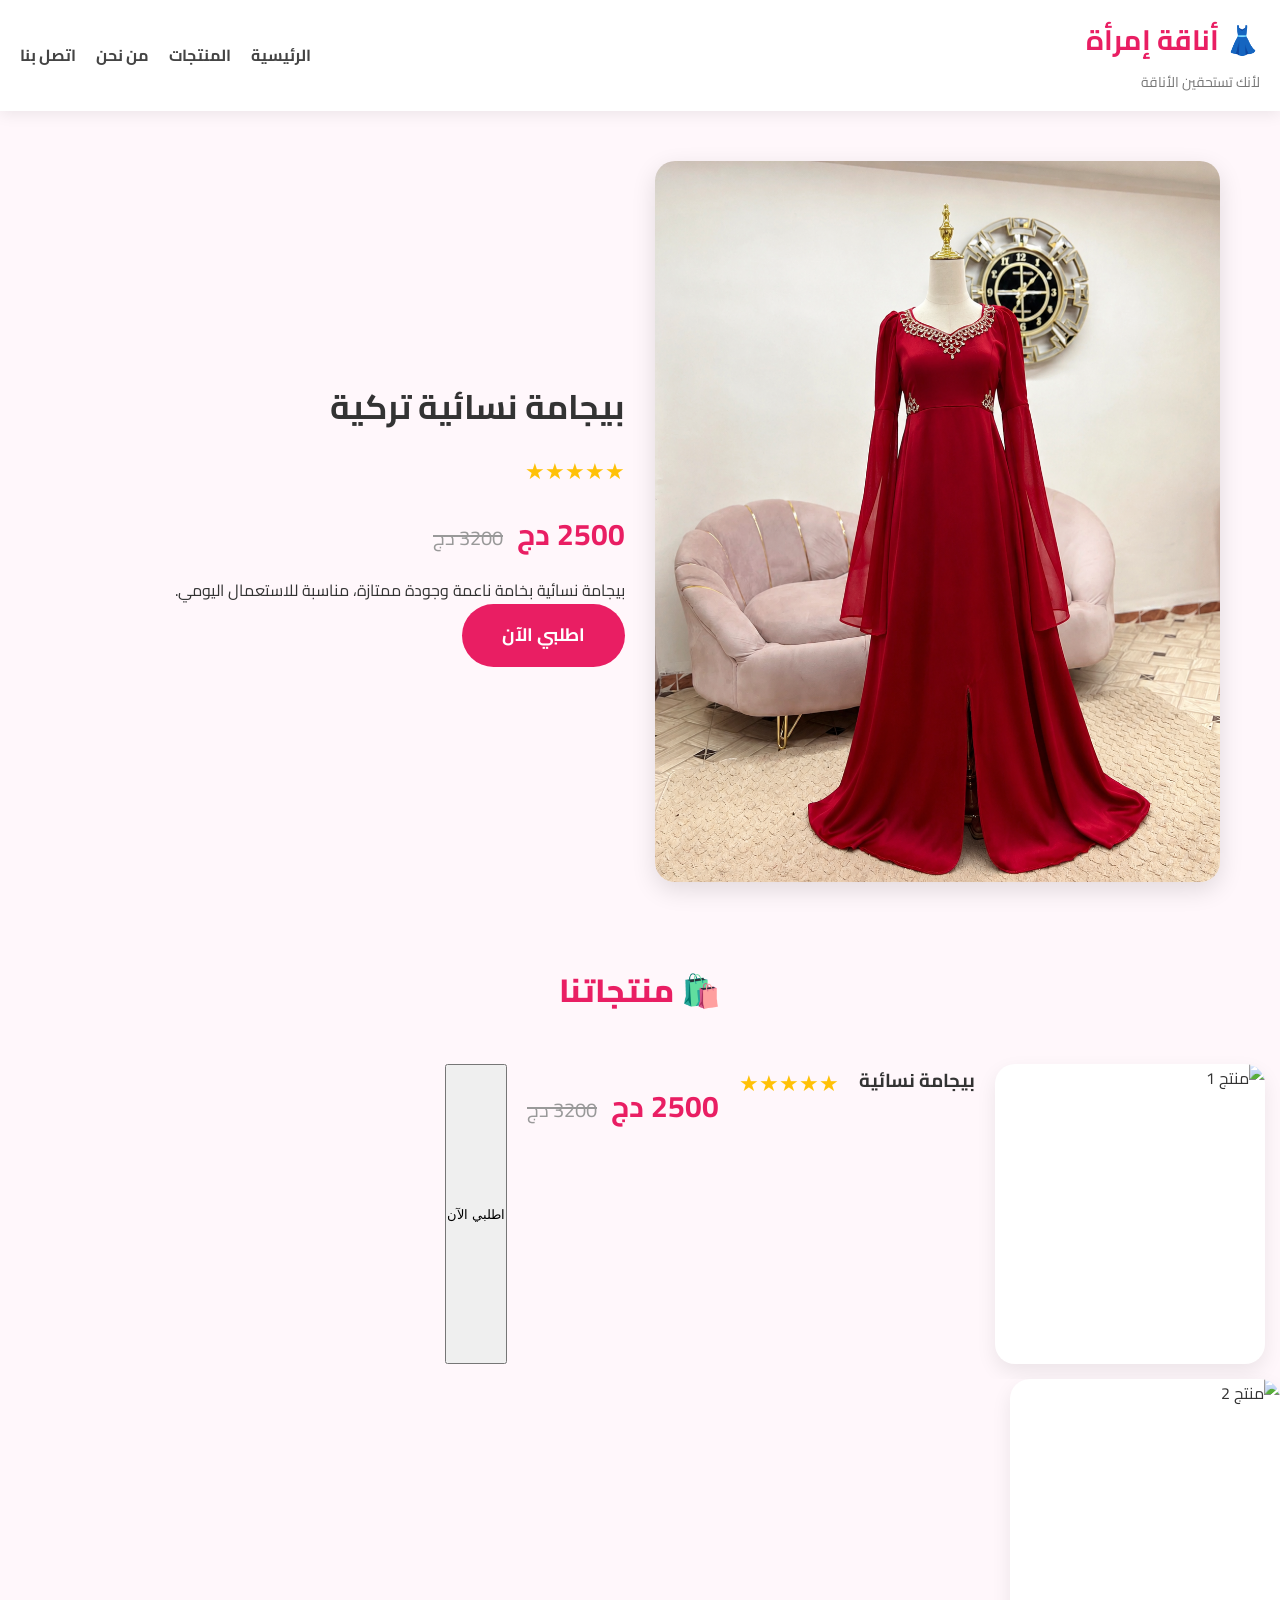
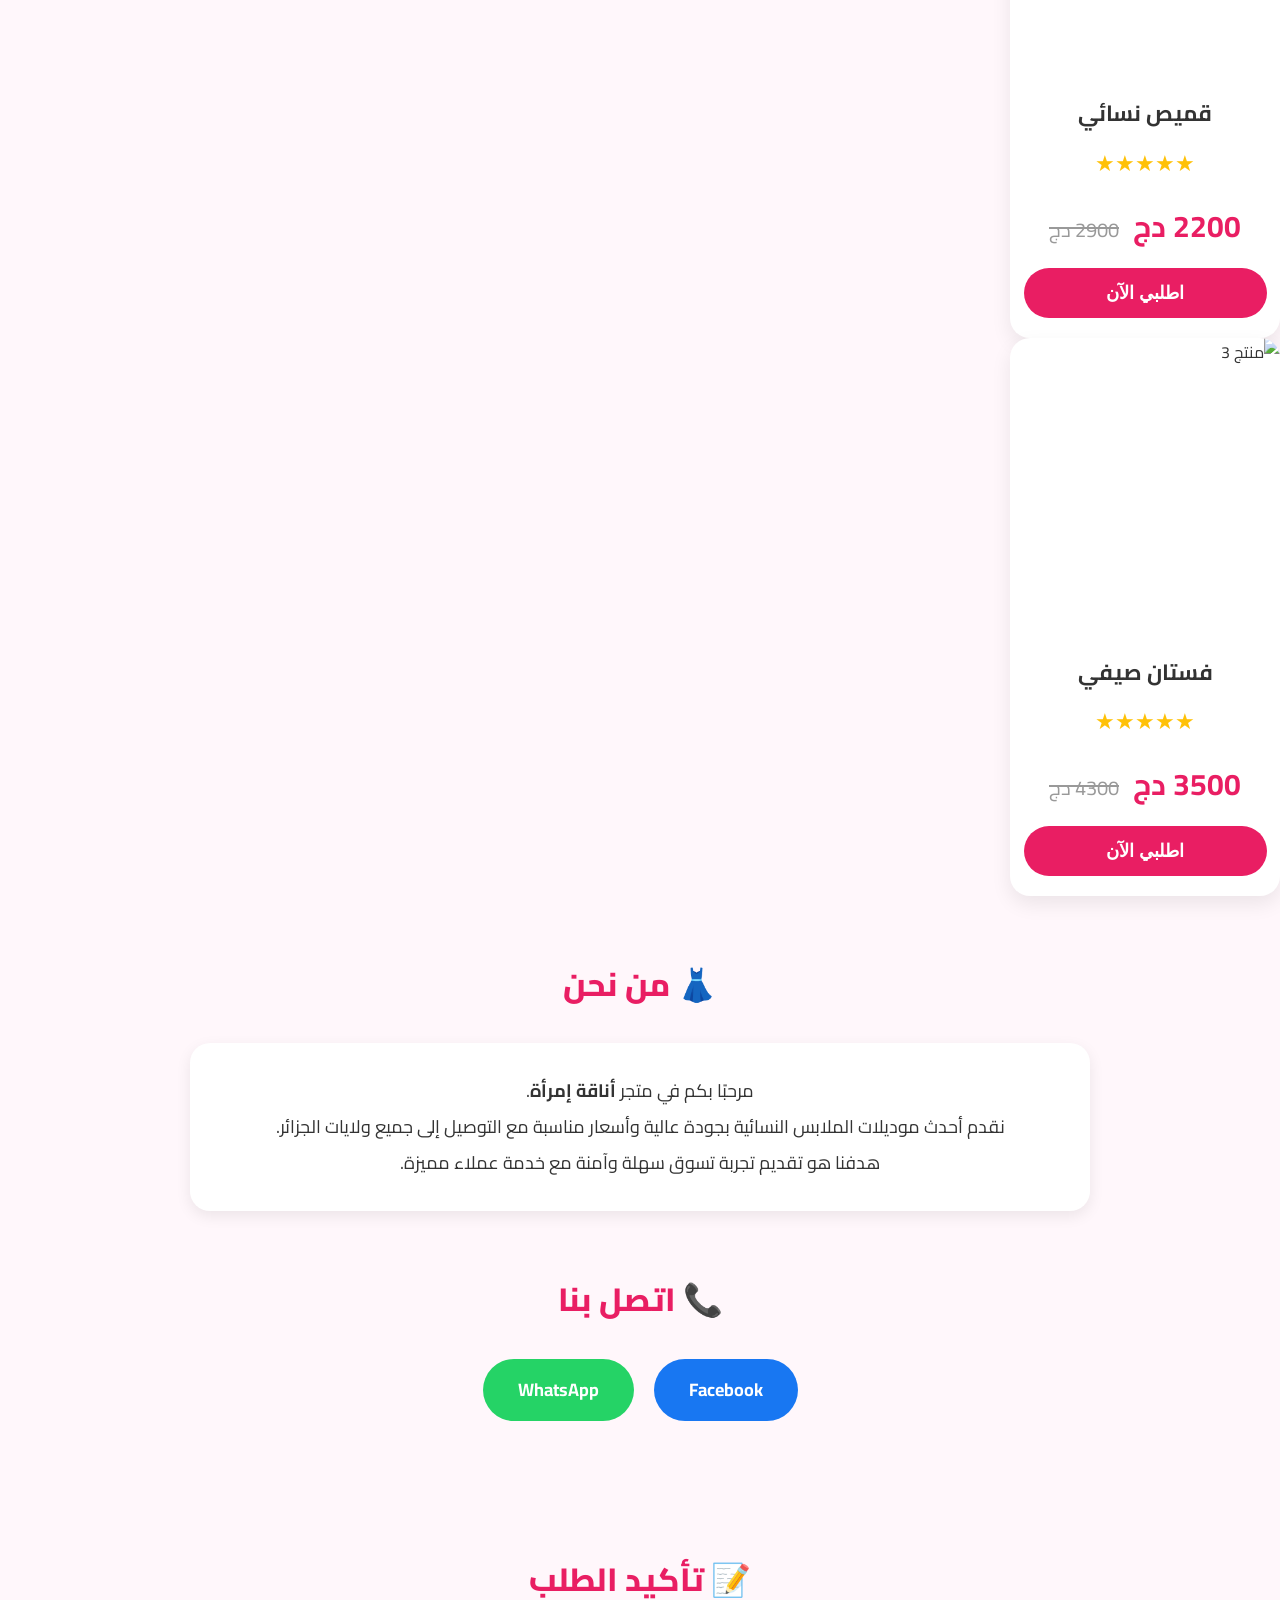
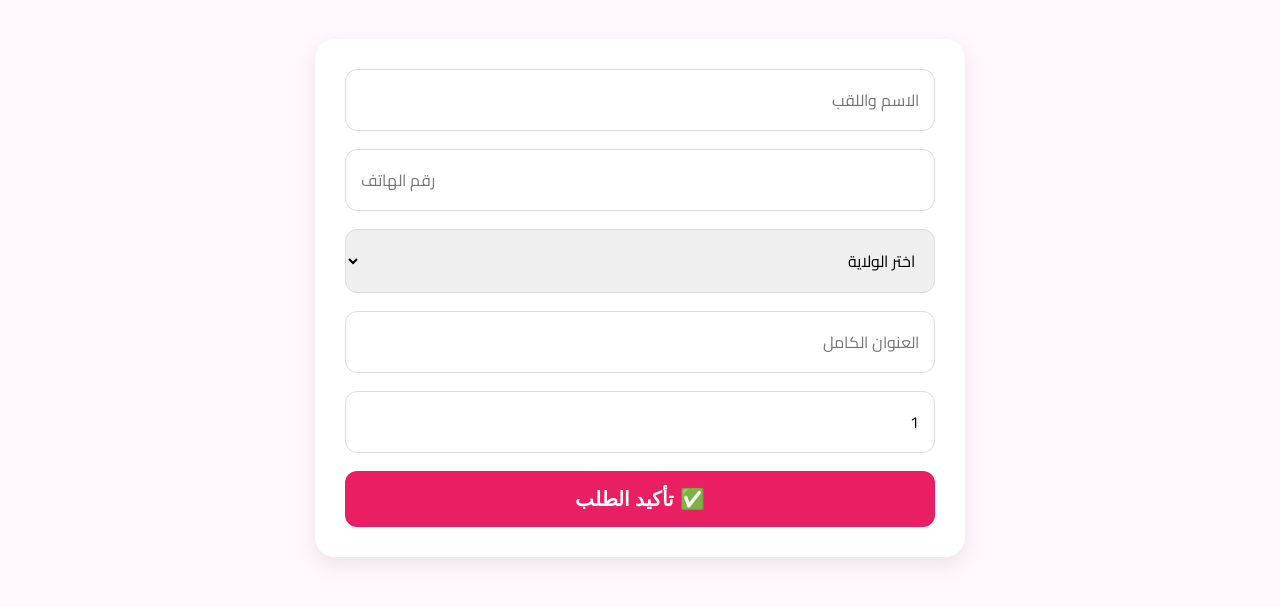
==== commit 3156e578: "Update index.html" ====
--- a/index.html
+++ b/index.html
@@ -91,7 +91,8 @@
 
 <div class="products-slider">
 <div class="product-card">
-    <img src="images/product1.jpg" alt="منتج 1">
+    <img src="Screenshot_20260808_135754_Telegram.jpg" alt="منتج 1">
+</div>
 
     <h3>بيجامة نسائية</h3>
 
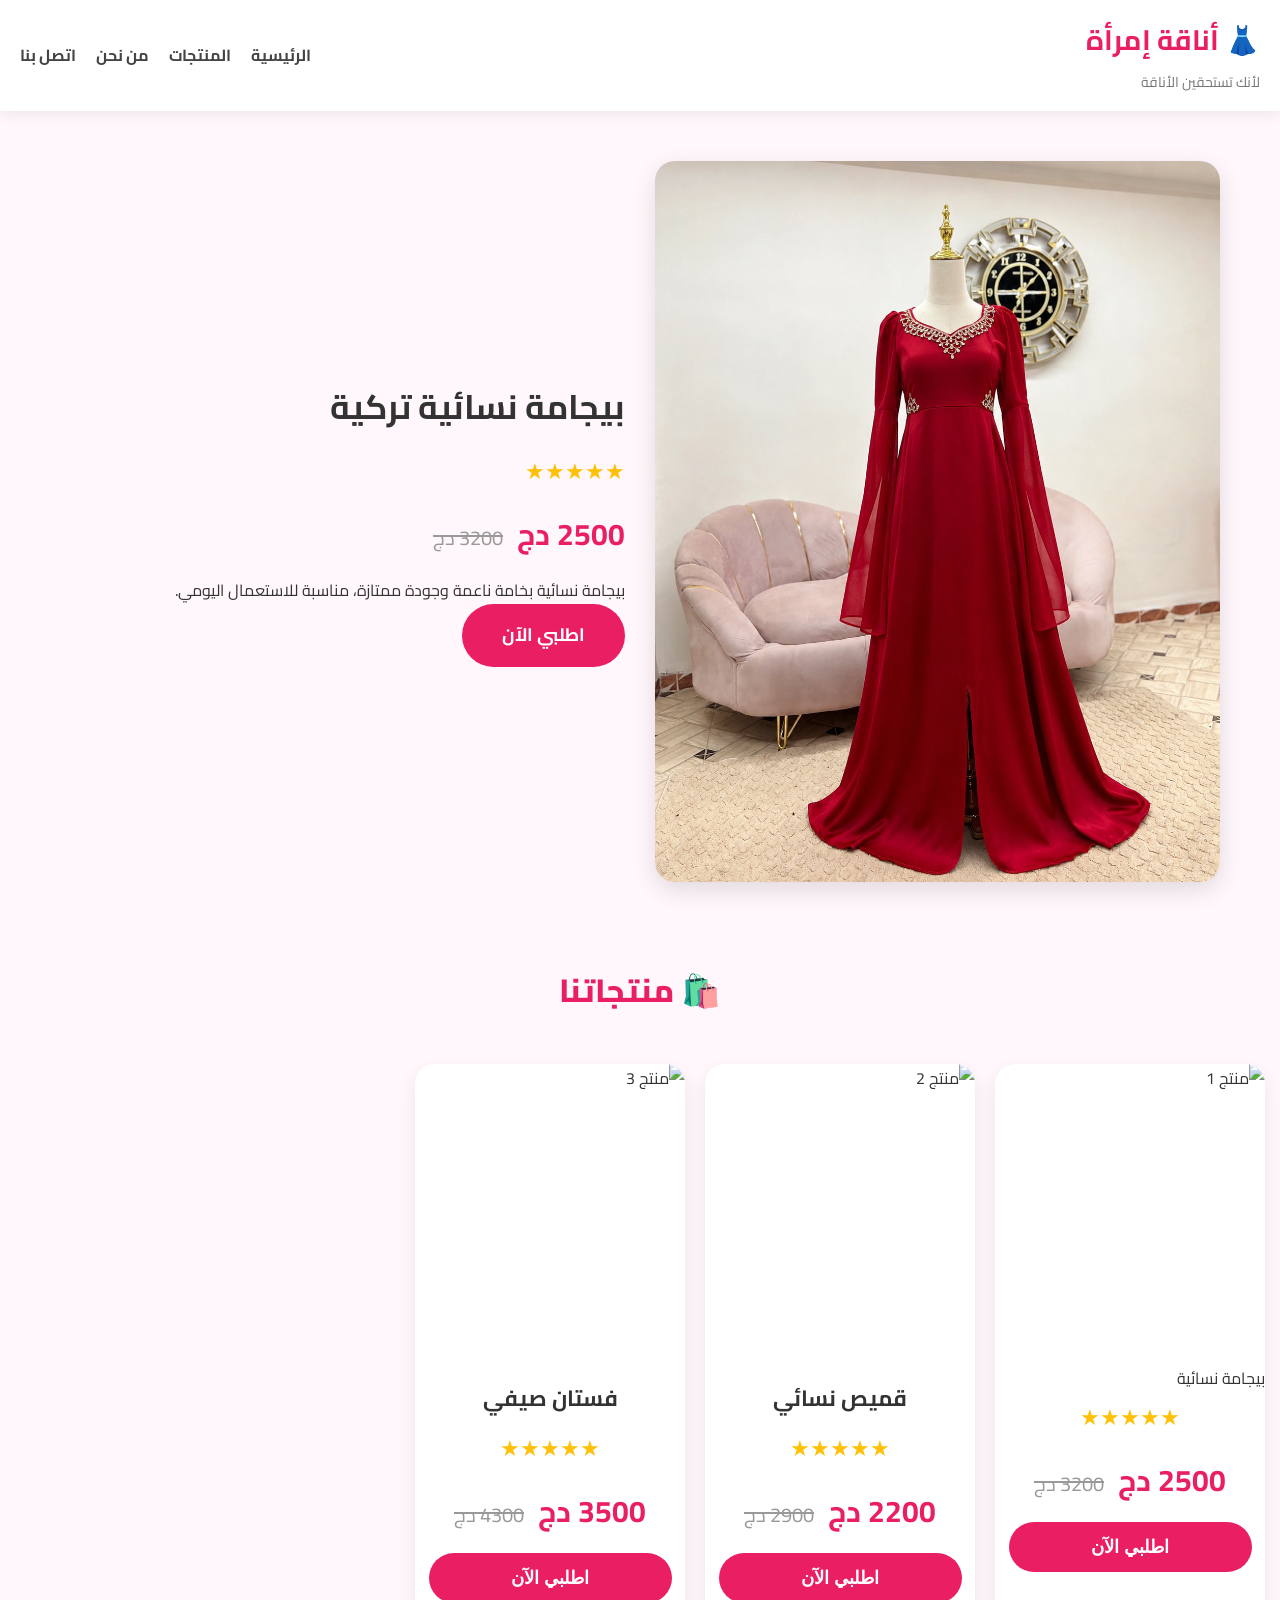
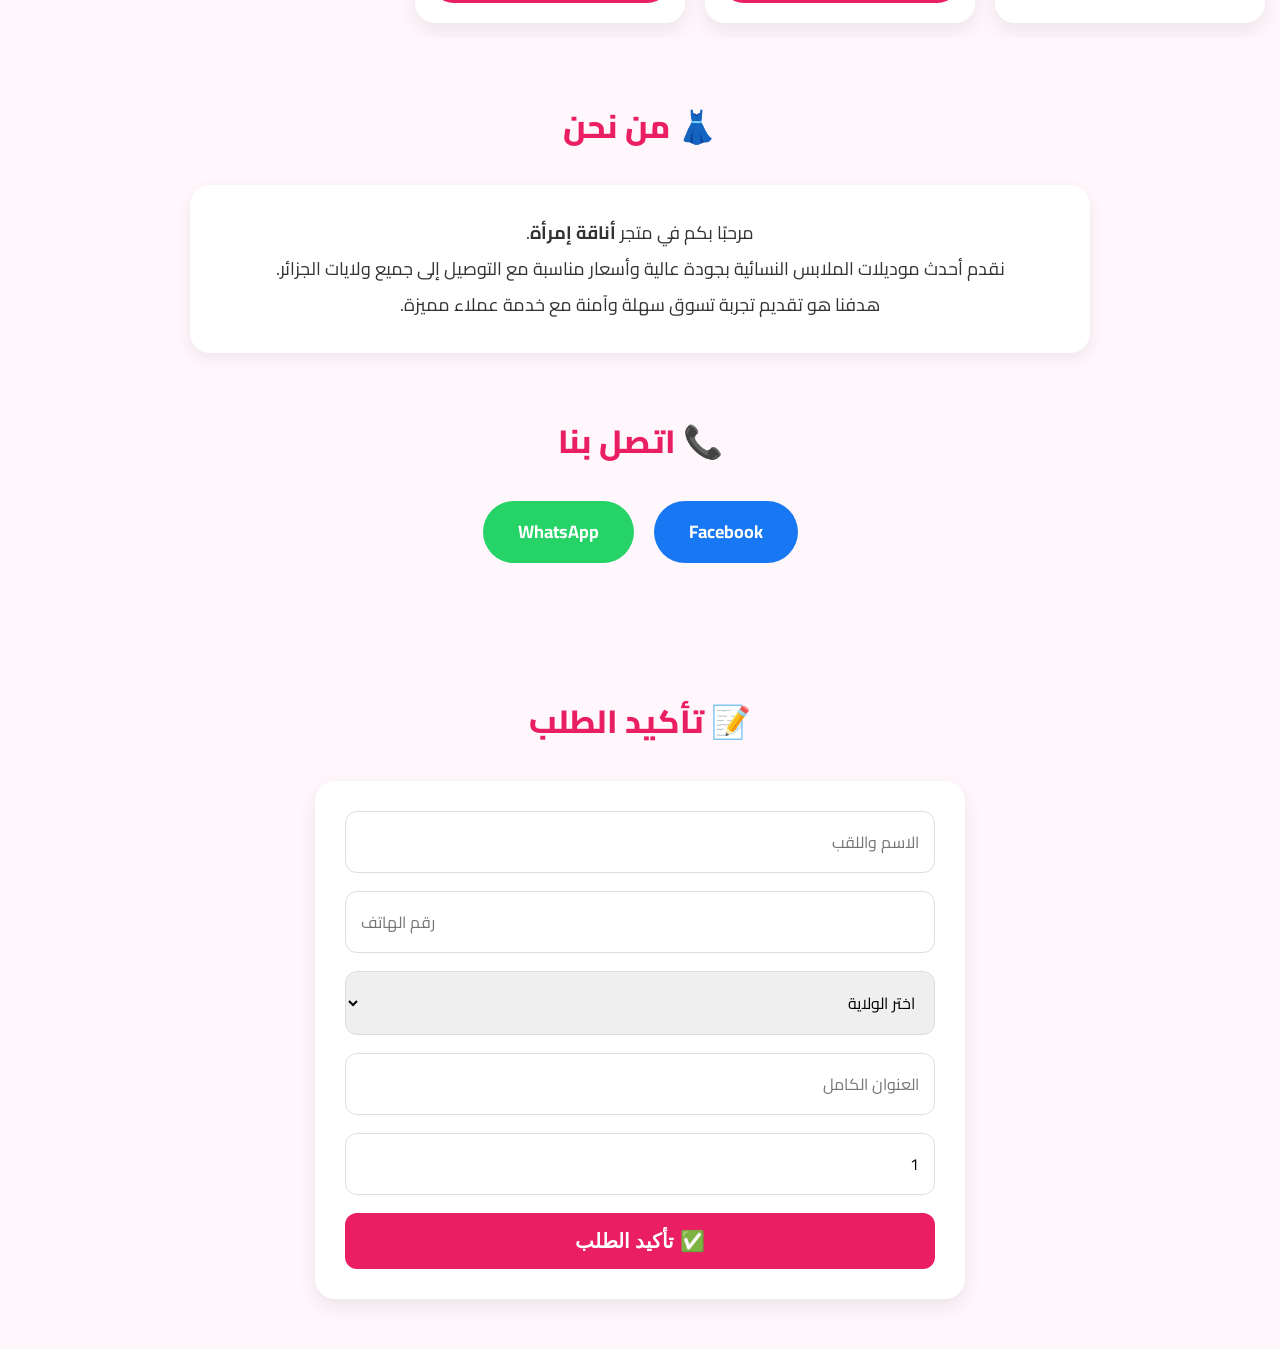
==== commit 5a8d5cd1: "Update index.html" ====
--- a/index.html
+++ b/index.html
@@ -91,8 +91,7 @@
 
 <div class="products-slider">
 <div class="product-card">
-    <img src="Screenshot_20260808_135754_Telegram.jpg" alt="منتج 1">
-</div>
+    <img src="images/product1.jpg" alt="منتج 1"
 
     <h3>بيجامة نسائية</h3>
 
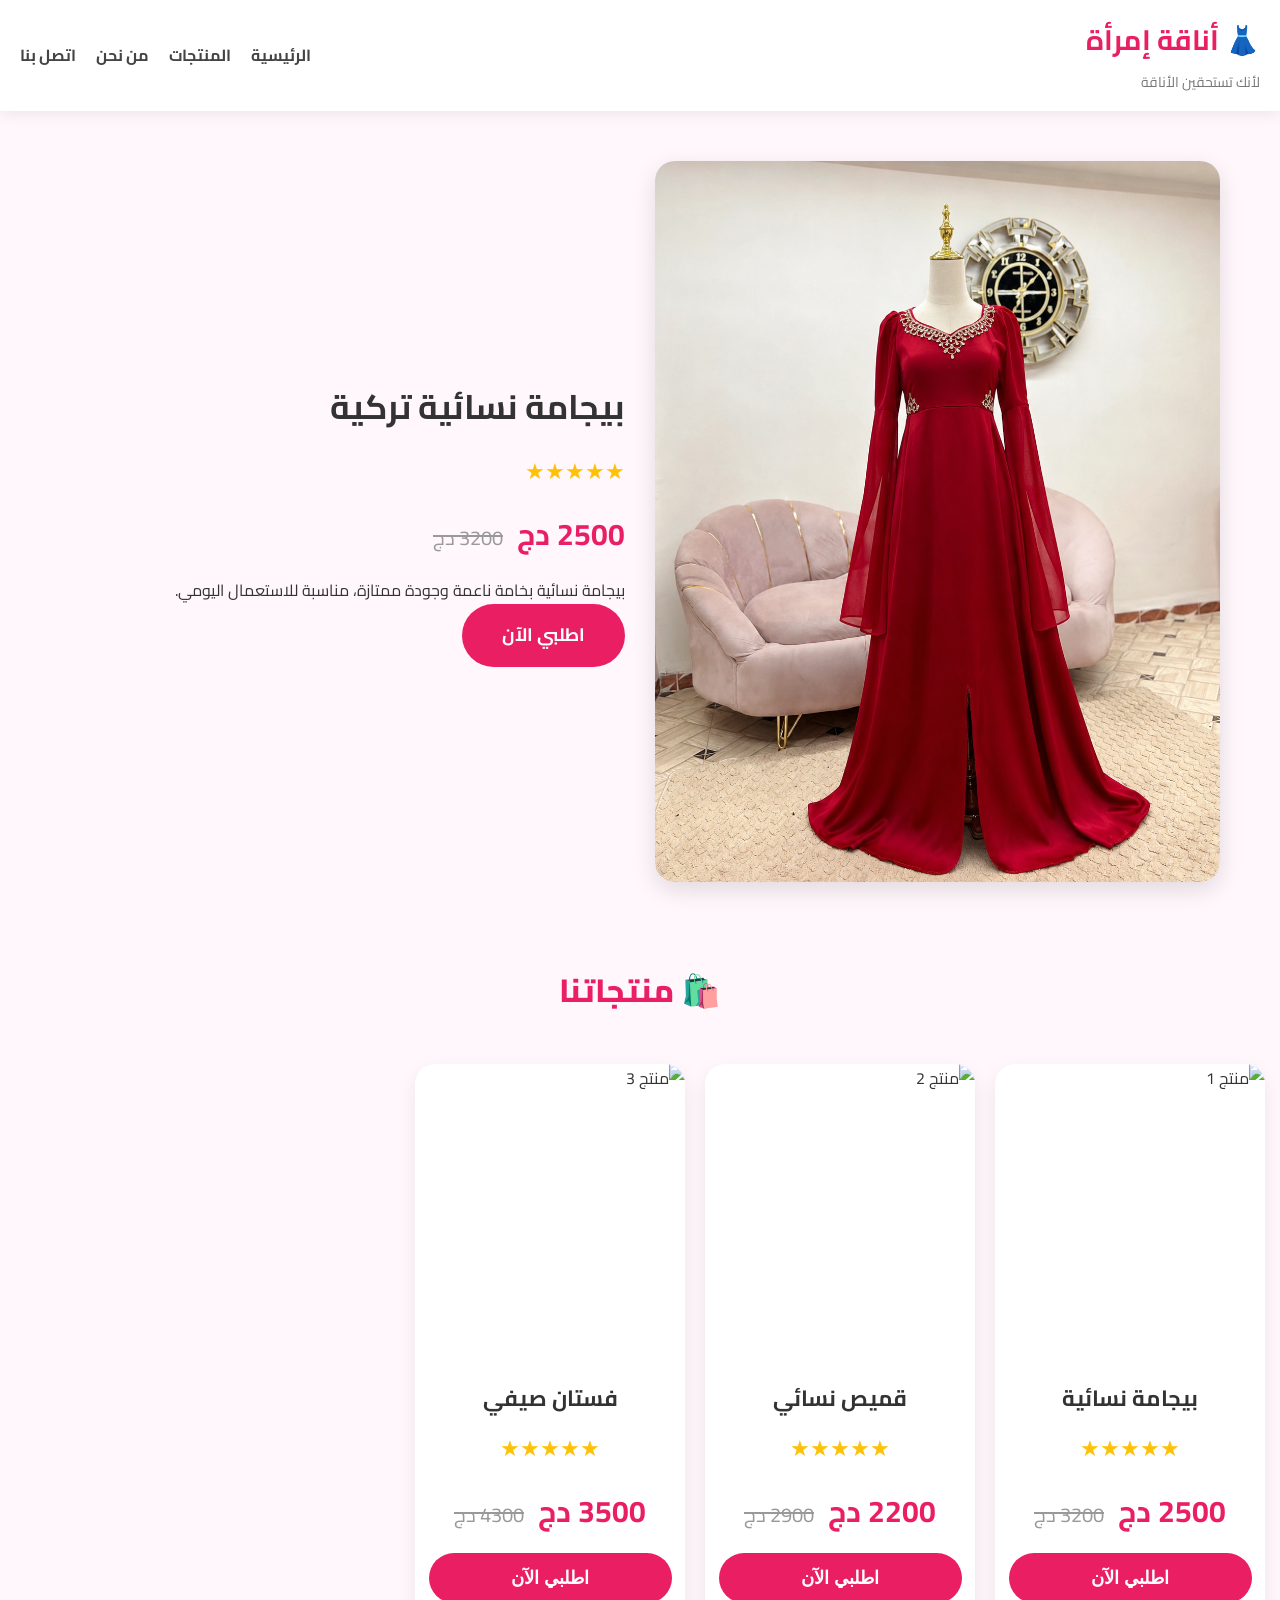
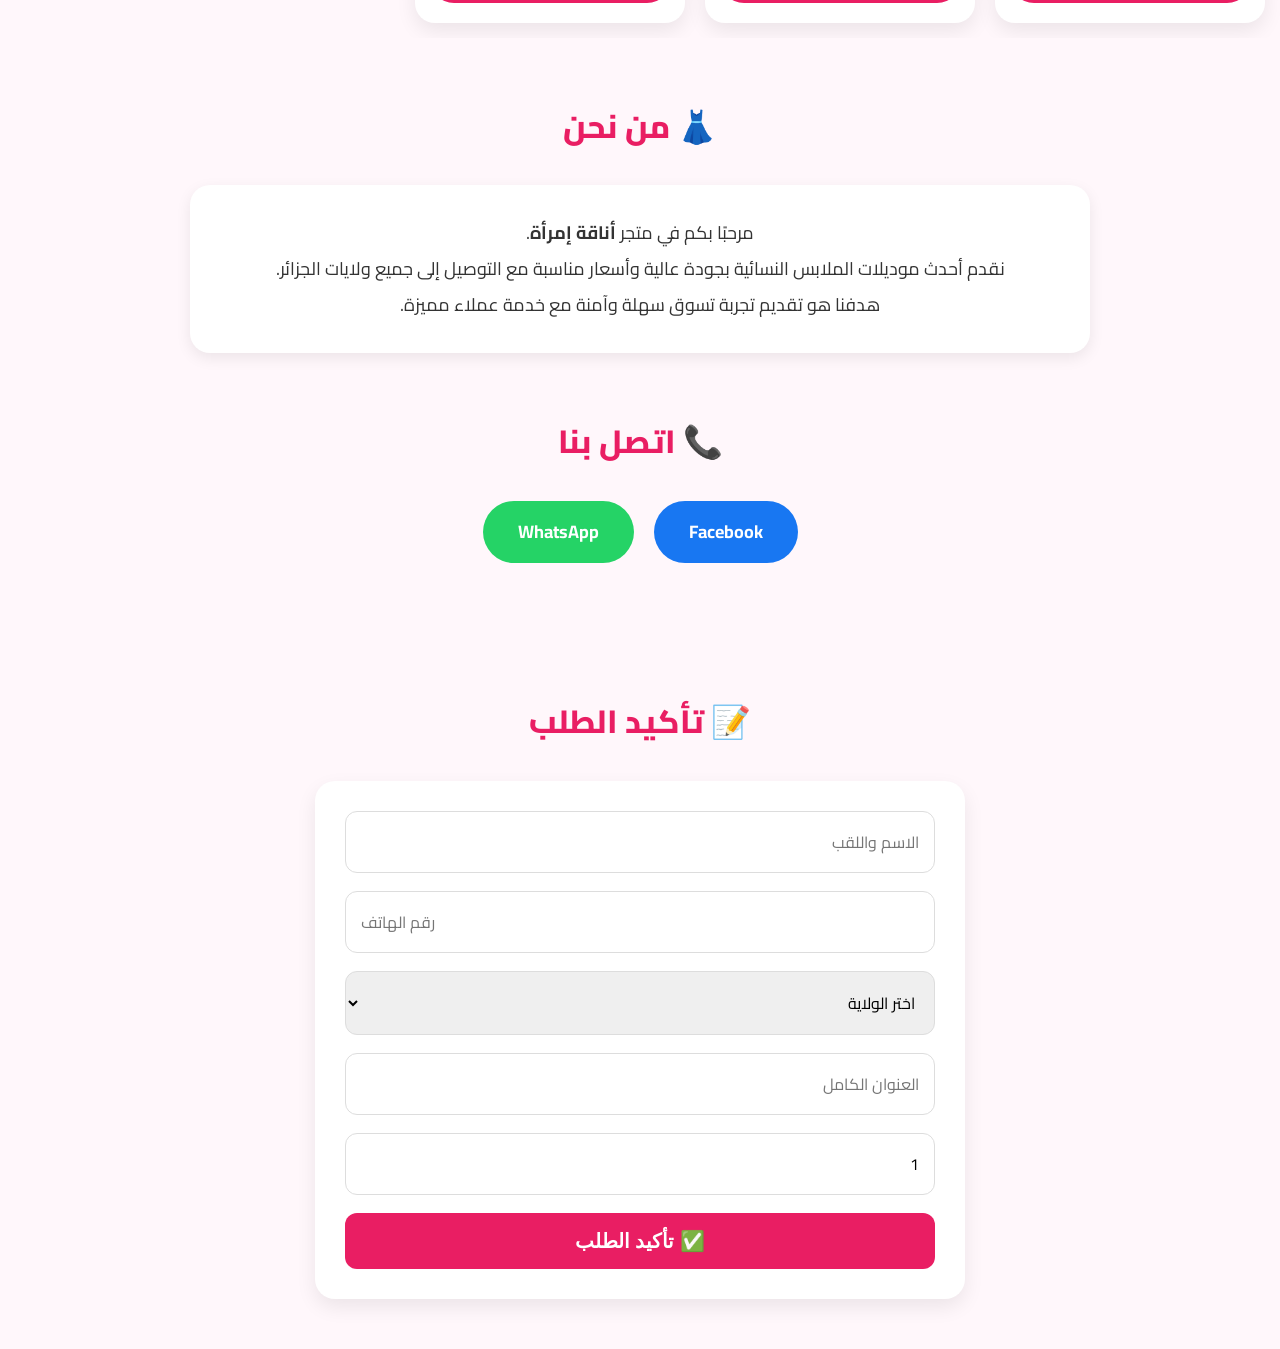
==== commit 7ff0fa09: "Update index.html" ====
--- a/index.html
+++ b/index.html
@@ -91,7 +91,7 @@
 
 <div class="products-slider">
 <div class="product-card">
-    <img src="images/product1.jpg" alt="منتج 1"
+    <img <img src="https://res.cloudinary.com/qeka2qzu/image/upload/v1786229588/qo84s8cyfo3vbszfqyc7.jpg" alt="منتج 1">
 
     <h3>بيجامة نسائية</h3>
 
